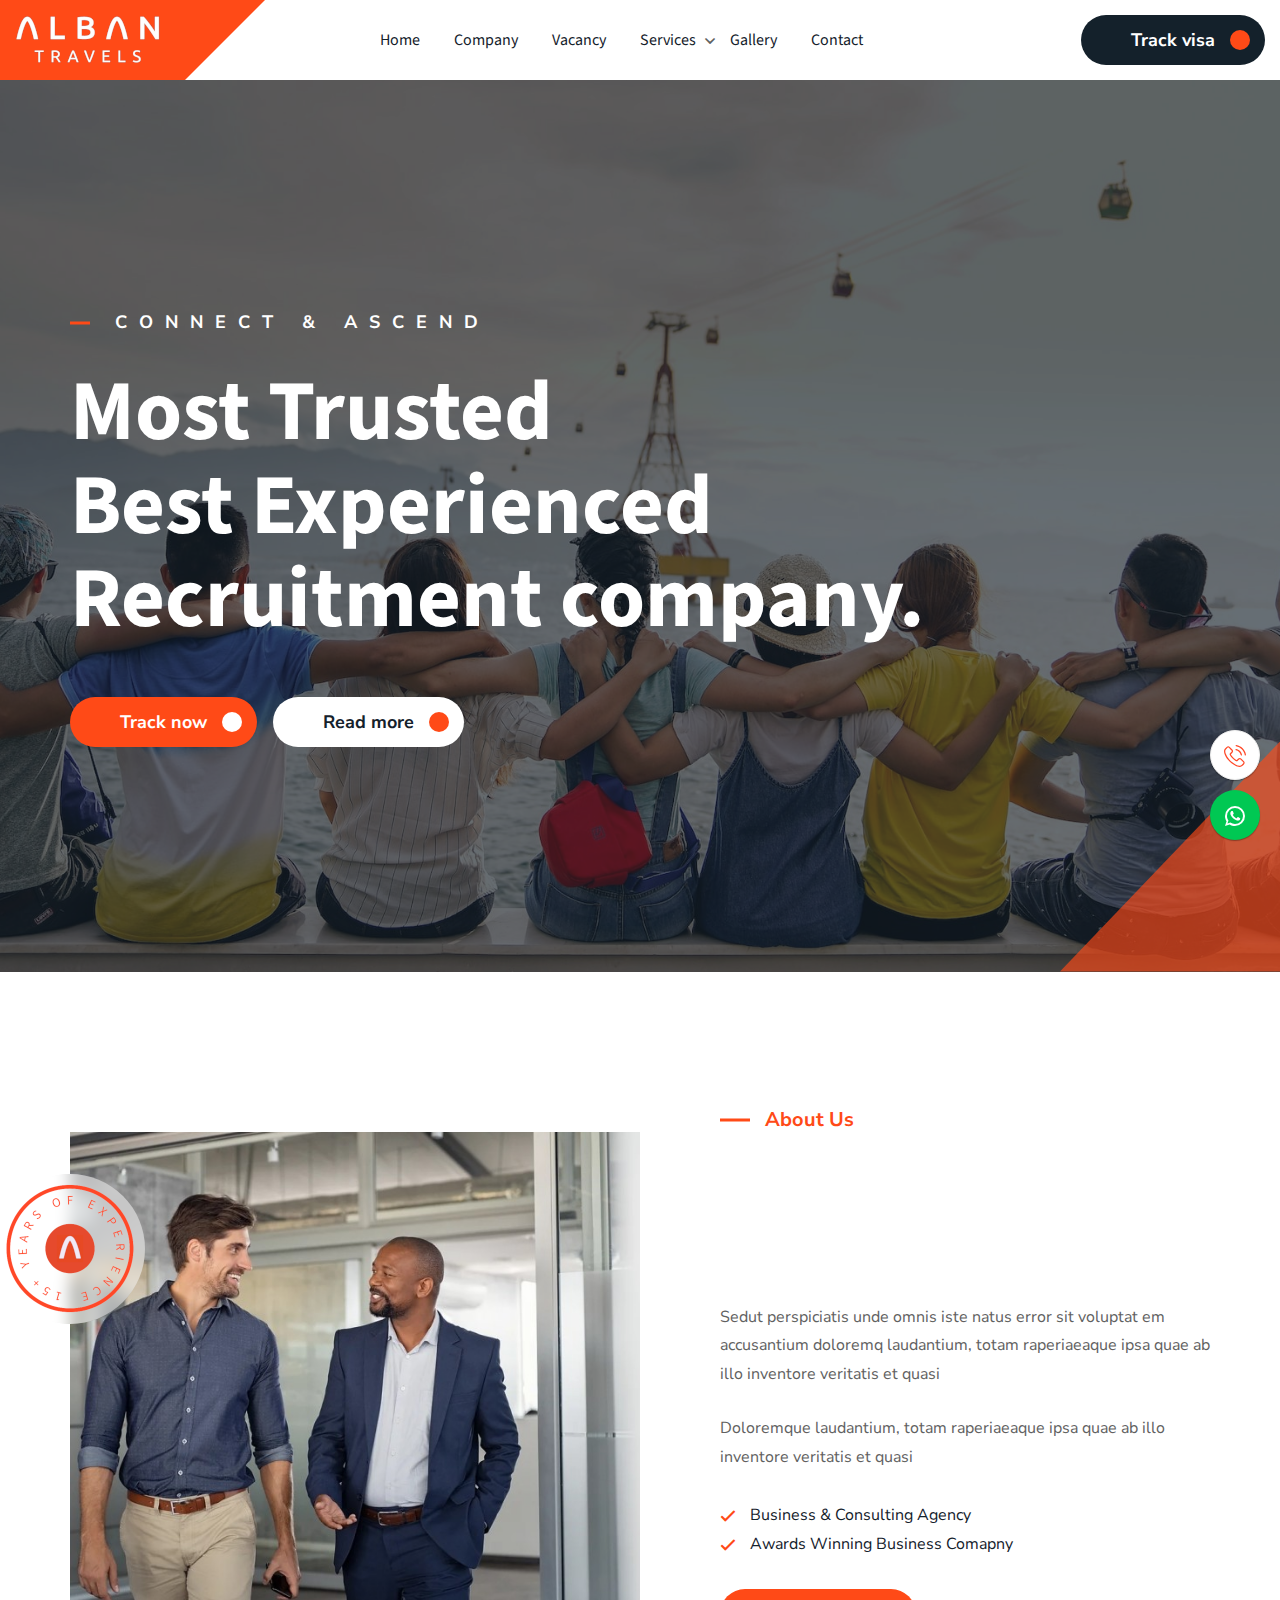
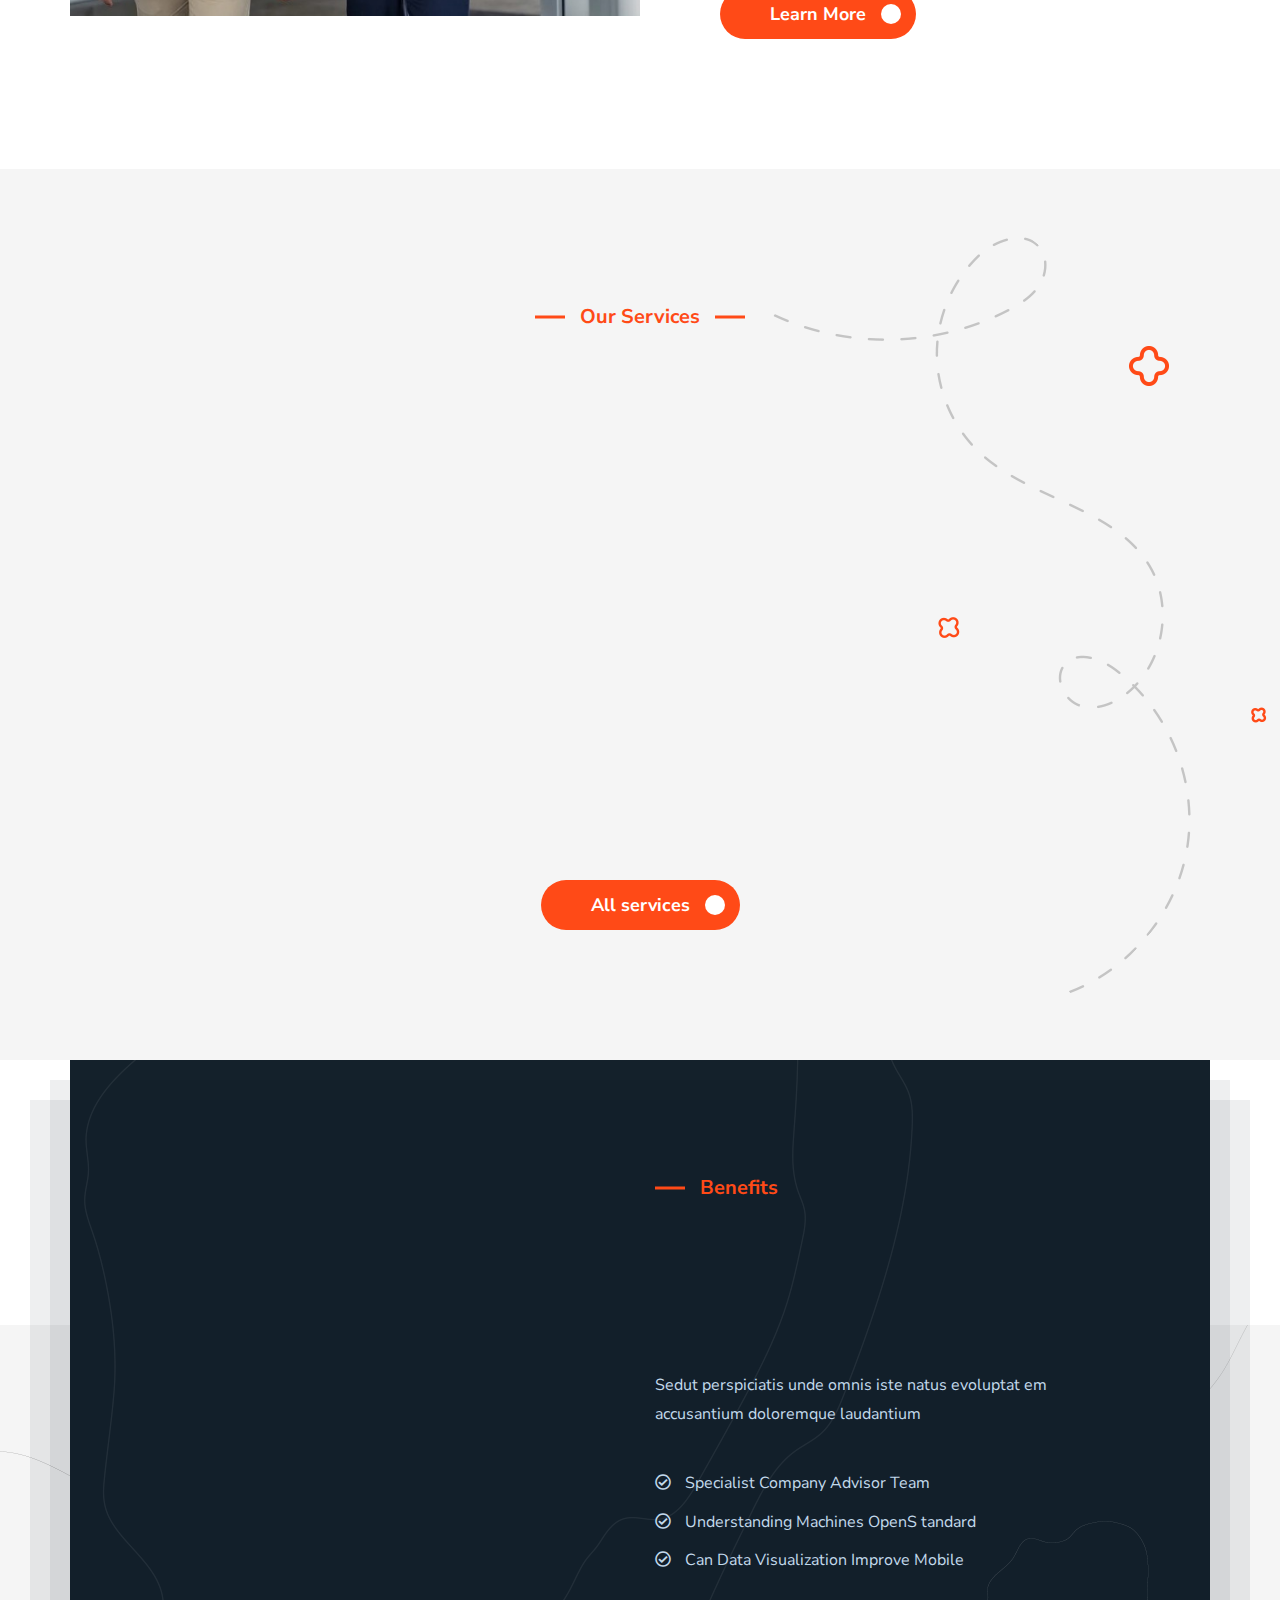
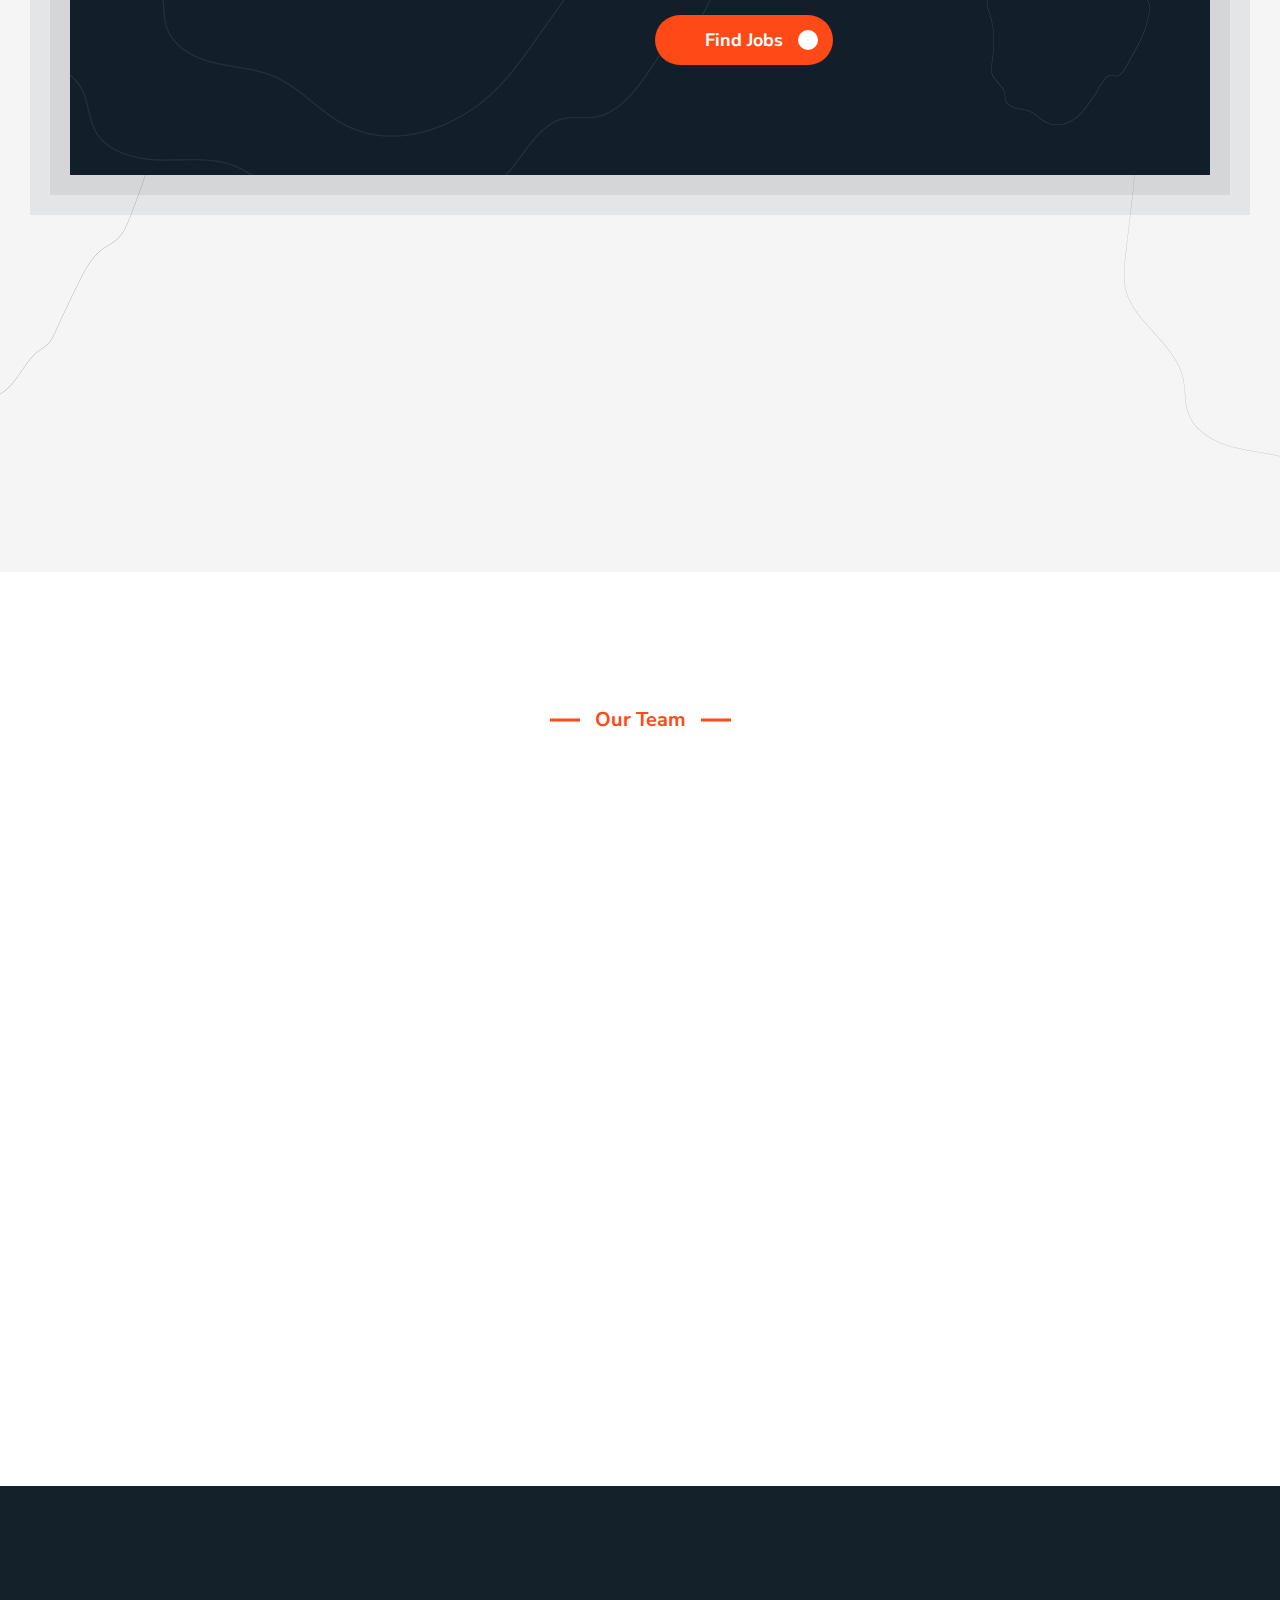
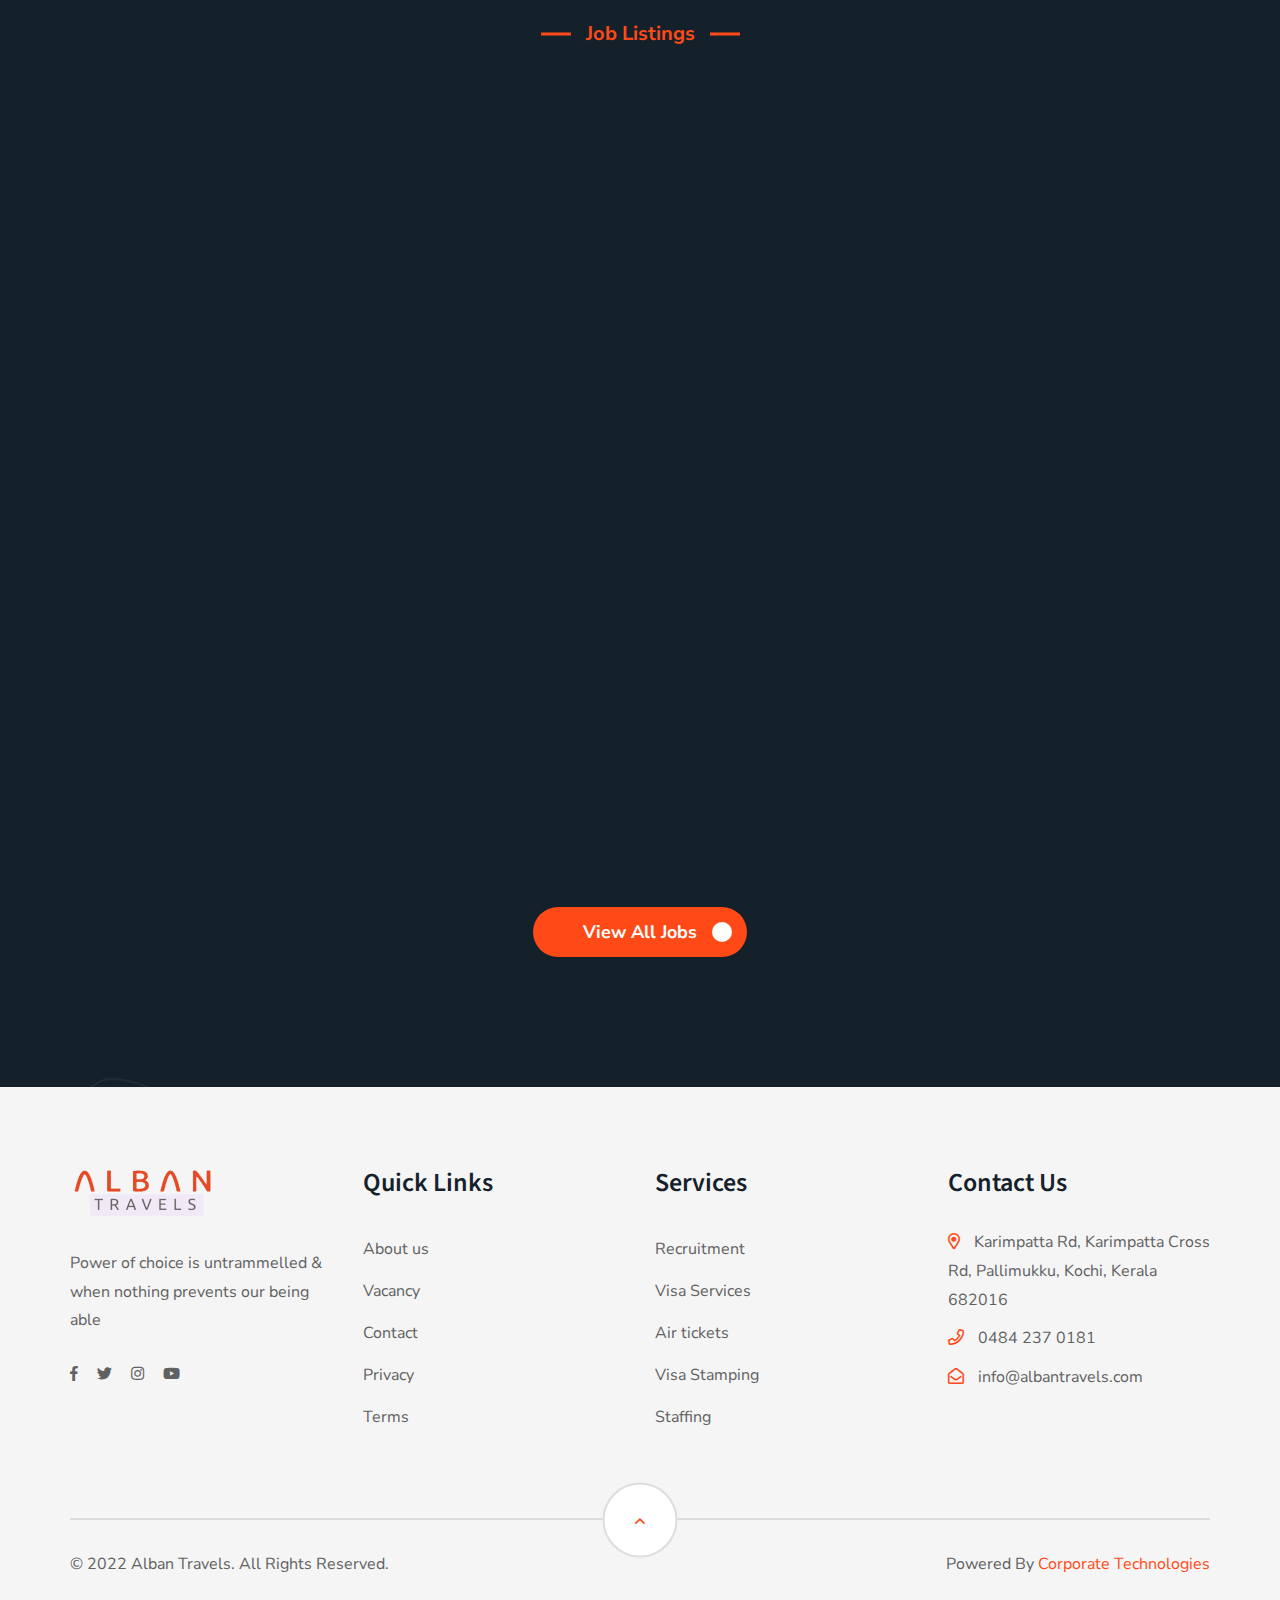
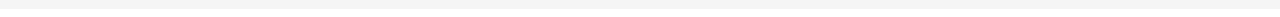
==== index.html @ ad4c9bab "more" ====
<!DOCTYPE html>
<html lang="en">

<head>
	<!--====== Required meta tags ======-->
	<meta charset="utf-8" />
	<meta http-equiv="x-ua-compatible" content="ie=edge" />
	<meta name="description" content="" />
	<meta name="viewport" content="width=device-width, initial-scale=1, shrink-to-fit=no" />
	<!--====== Title ======-->
	<title> Alban Travels | No.1 Recruitment Company in Kochi </title>
	<!--====== Favicon Icon ======-->
	<link rel="shortcut icon" href="assets/img/favicon.ico" type="img/png" />
	<!--====== Animate Css ======-->
	<link rel="stylesheet" href="assets/css/animate.min.css">
	<!--====== Bootstrap css ======-->
	<link rel="stylesheet" href="assets/css/bootstrap.min.css" />
	<!--====== Fontawesome css ======-->
	<link rel="stylesheet" href="assets/css/font-awesome.min.css" />
	<!--====== Flaticon css ======-->
	<link rel="stylesheet" href="assets/css/flaticon.css" />
	<!--====== Magnific Popup css ======-->
	<link rel="stylesheet" href="assets/css/magnific-popup.css" />
	<!--====== Slick  css ======-->
	<link rel="stylesheet" href="assets/css/slick.css" />
	<!--====== Jquery ui ======-->
	<link rel="stylesheet" href="assets/css/jquery-ui.min.css" />
	<!--====== Style css ======-->
	<link rel="stylesheet" href="assets/css/style.css" />
</head>

<body>
	<!--[if lte IE 9]>
		<p class="browserupgrade">You are using an <strong>outdated</strong> browser. Please <a href="https://browsehappy.com/">upgrade your browser</a> to improve your experience and security.</p>
	<![endif]-->

	<!--====== Preloader ======-->
	<div id="preloader">
		<div class="loader-cubes">
			<div class="loader-cube1 loader-cube"></div>
			<div class="loader-cube2 loader-cube"></div>
			<div class="loader-cube4 loader-cube"></div>
			<div class="loader-cube3 loader-cube"></div>
		</div>
	</div>

	<!--====== Header part start ======-->
	<header class="sticky-header">
		<!-- Header Menu  -->
		<div class="header-nav">
			<div class="container-fluid container-1600">
				<div class="nav-container">
					<!-- Site Logo -->
					<div class="site-logo">
						<a href="index.html"><img src="assets/img/logo.png" alt="Logo"></a>
					</div>

					<!-- Main Menu -->
					<div class="nav-menu d-lg-flex align-items-center">

						<!-- Navbar Close Icon -->
						<div class="navbar-close">
							<div class="cross-wrap"><span></span><span></span></div>
						</div>

						<!-- Mneu Items -->
						<div class="menu-items">
							<ul>
								<li><a href="index.html">Home</a></li>
								<li><a href="about.html">Company</a></li>
								<li><a href="vacancy.html">Vacancy</a></li>								
								<li class="has-submemu">
									<a href="services.html">Services</a>
									<ul class="submenu">
										<li><a href="recruitment.html">Recruitment</a></li>
										<li><a href="visa-services.html">Visa Services</a></li>
										<li><a href="air-tickets.html">Air Tickets</a></li>
										<li><a href="attestation.html">Air Tickets</a></li>
									</ul>
								</li>
								
								<li><a href="gallery.html">Gallery</a></li>								
								<li><a href="contact.html">Contact</a></li>
							</ul>
						</div>
						<!-- Pushed Item -->
						<div class="nav-pushed-item"></div>
					</div>

					<!-- Navbar Extra  -->
					<div class="navbar-extra d-lg-block d-flex align-items-center">
						<!-- Navbtn -->
						<div class="navbar-btn nav-push-item">
							<a class="main-btn main-btn-3" href="#">Track visa</a>
						</div>
						<!-- Navbar Toggler -->
						<div class="navbar-toggler">
							<span></span><span></span><span></span>
						</div>
					</div>
				</div>
			</div>
		</div>
	</header>
	<!--====== Header part end ======-->

	<!--====== Banner part start ======-->
	<section class="banner-section">
		<div class="banner-slider" id="bannerSlider">
			<div class="single-banner" style="background-image: url(assets/img/banner/01.jpg);">
				<div class="container">
					<div class="row">
						<div class="col-lg-10">
							<div class="banner-content">
								<span class="promo-text" data-animation="fadeInDown" data-delay="0.8s">
									Connect & Ascend
								</span>
								<h1 data-animation="fadeInUp" data-delay="1s">
									Most Trusted<br> Best Experienced<br> Recruitment company.
								</h1>
								<ul class="btn-wrap">
									<li data-animation="fadeInLeft" data-delay="1.2s">
										<a href="#" class="main-btn main-btn-4">Track now</a>
									</li>
									<li data-animation="fadeInRight" data-delay="1.4s">
										<a href="#" class="main-btn main-btn-2">Read more</a>
									</li>
								</ul>
							</div>
						</div>
					</div>
				</div>

				<div class="banner-shapes">
				
					<div class="four"></div>
				</div>
			</div>
			<div class="single-banner" style="background-image: url(assets/img/banner/02.jpg);">
				<div class="container">
					<div class="row">
						<div class="col-lg-10">
							<div class="banner-content">
								<span class="promo-text" data-animation="fadeInDown" data-delay="0.8s">
									Connect & Ascend
								</span>
								<h1 data-animation="fadeInUp" data-delay="1s">
									Most Trusted<br> Best Experienced<br> Recruitment company.
								</h1>
								<ul class="btn-wrap">
									<li data-animation="fadeInLeft" data-delay="1.2s">
										<a href="#" class="main-btn main-btn-4">Track now</a>
									</li>
									<li data-animation="fadeInRight" data-delay="1.4s">
										<a href="#" class="main-btn main-btn-2">Read more</a>
									</li>
								</ul>
							</div>
						</div>
					</div>
				</div>

				<div class="banner-shapes">
					
					<div class="four"></div>
				</div>
			</div>
			<div class="single-banner" style="background-image: url(assets/img/banner/03.jpg);">
				<div class="container">
					<div class="row">
						<div class="col-lg-10">
							<div class="banner-content">
								<span class="promo-text" data-animation="fadeInDown" data-delay="0.8s">
									Connect & Ascend
								</span>
								<h1 data-animation="fadeInUp" data-delay="1s">
									Most Trusted<br> Best Experienced<br> Recruitment company.
								</h1>
								<ul class="btn-wrap">
									<li data-animation="fadeInLeft" data-delay="1.2s">
										<a href="#" class="main-btn main-btn-4">Track now</a>
									</li>
									<li data-animation="fadeInRight" data-delay="1.4s">
										<a href="#" class="main-btn main-btn-2">Read more</a>
									</li>
								</ul>
							</div>
						</div>
					</div>
				</div>

				<div class="banner-shapes">
					
					<div class="four"></div>
				</div>
			</div>
		</div>
	</section>
	<!--====== Banner part end ======-->

	<!--====== About Section start ======-->
	<section class="about-section about-illustration-img section-gap">
		<div class="container">
			
			<div class="row no-gutters justify-content-lg-end justify-content-center">
				
				<div class="col-lg-6 col-md-10 order-lg-2">
					<div class="about-text">
						<div class="section-title left-border mb-40">
							<span class="title-tag">About Us</span>
							<h2 class="title wow fadeIn" data-wow-duration="1500ms" data-wow-delay="200ms">Most Trusted <br> Recruitment Agency </h2>
						</div>
						<p class="mb-25">
							Sedut perspiciatis unde omnis iste natus error sit voluptat em accusantium doloremq
							laudantium, totam raperiaeaque ipsa quae ab illo inventore veritatis et quasi
						</p>
						<p>
							Doloremque laudantium, totam raperiaeaque ipsa quae ab illo inventore veritatis et quasi
						</p>
						<ul class="about-list">
							<li> <i class="far fa-check"></i> Business & Consulting Agency</li>
							<li> <i class="far fa-check"></i> Awards Winning Business Comapny</li>
						</ul>
						<a href="about.html" class="main-btn main-btn-4">Learn More</a>
					</div>
				</div>
				<div class="col-lg-6 col-md-10 order-lg-1">
					<div class="mt-30 about-image-gallery">
						<img class="image-3" src="assets/img/badge.png" alt="About Circle Thumb">
						<img src="assets/img/illustration/01.jpg" alt="Image">
					</div>
				</div>
			</div>
		</div>
	</section>
	<!--====== About Section end ======-->

	<!--====== Service Part Start ======-->
	<section class="service-section shape-style-one section-gap grey-bg">
		<div class="container">
			<!-- Section Title -->
			<div class="section-title text-center both-border mb-30">
				<span class="title-tag">Our Services</span>
				<h2 class="title wow fadeIn" data-wow-duration="1500ms" data-wow-delay="200ms">Know our Exclusive <br> Services</h2>
			</div>
			<!-- Services Boxes -->
            <div class="row service-boxes justify-content-center">
                <div class="col-lg-3 col-sm-6 col-10 wow fadeInUp" data-wow-duration="1500ms" data-wow-delay="400ms">
                    <div class="service-box-three">
                        <div class="icon">
                            <img src="assets/img/icons/01.png" alt="Icon">
                        </div>
                        <h3>Recruitment</h3>
                        <p>Sed perspicia unde omnis</p>
                        <a href="#" class="service-link">
                            <i class="fal fa-long-arrow-right"></i>
                        </a>
                    </div>
                </div>
                <div class="col-lg-3 col-sm-6 col-10 wow fadeInUp" data-wow-duration="1500ms" data-wow-delay="500ms">
                    <div class="service-box-three">
                        <div class="icon">
                            <img src="assets/img/icons/02.png" alt="Icon">
                        </div>
                        <h3>Visa service</h3>
                        <p>Quis autem velrepres hend</p>
                        <a href="#" class="service-link">
                            <i class="fal fa-long-arrow-right"></i>
                        </a>
                    </div>
                </div>
                <div class="col-lg-3 col-sm-6 col-10 wow fadeInUp" data-wow-duration="1500ms" data-wow-delay="600ms">
                    <div class="service-box-three">
                        <div class="icon">
                            <img src="assets/img/icons/03.png" alt="Icon">
                        </div>
                        <h3>Air tickets</h3>
                        <p>Sed perspicia unde omnis</p>
                        <a href="#" class="service-link">
                            <i class="fal fa-long-arrow-right"></i>
                        </a>
                    </div>
                </div>
                <div class="col-lg-3 col-sm-6 col-10 wow fadeInUp" data-wow-duration="1500ms" data-wow-delay="700ms">
                    <div class="service-box-three">
                        <div class="icon">
                            <img src="assets/img/icons/04.png" alt="Icon">
                        </div>
                        <h3>Attestation</h3>
                        <p>Quis autem velrepres hend</p>
                        <a href="#" class="service-link">
                            <i class="fal fa-long-arrow-right"></i>
                        </a>
                    </div>
                </div>
            </div>
			<div class="text-center mt-40">
				<a href="#" class="main-btn main-btn-4 text-center">All services</a>
			</div>
		</div>
		<div class="dots-line">
			<img src="assets/img/lines/07.png" alt="Image">
		</div>
		
	</section>
	<!--====== Service Part End ======-->

	<!--====== Why Choose Us Part Start ======-->
	<section class="wcu-section box-style">
		<div class="container">
			<div class="wcu-inner">
				<div class="row align-items-center justify-content-center">
					<div class="col-lg-6">
						<div class="wcu-image text-center text-lg-left wow fadeInUp" data-wow-duration="1500ms"
							data-wow-delay="400ms">
							<img src="assets/img/illustration/02.jpg" alt="Image">
						</div>
					</div>
					<div class="col-lg-6 col-md-10">
						<div class="wcu-text">
							<div class="section-title left-border mb-40">
								<span class="title-tag">Benefits</span>
								<h2 class="title wow fadeIn" data-wow-duration="1500ms" data-wow-delay="200ms">Why Choose <br> Alban Travels</h2>
							</div>
							<p>
								Sedut perspiciatis unde omnis iste natus evoluptat em accusantium doloremque laudantium
							</p>
							<ul class="wcu-list">
								<li>
									<i class="far fa-check-circle"></i> Specialist Company Advisor Team
								</li>
								<li>
									<i class="far fa-check-circle"></i> Understanding Machines OpenS tandard

								</li>
								<li>
									<i class="far fa-check-circle"></i> Can Data Visualization Improve Mobile
								</li>
							</ul>

							<a href="#" class="main-btn main-btn-4">Find Jobs</a>
						</div>
					</div>
				</div>
				<img src="assets/img/lines/03.png" alt="shape" class="line-shape-one">
				<img src="assets/img/lines/04.png" alt="shape" class="line-shape-two">
			</div>
		</div>
	</section>
	<!--====== Why Choose Us Part End ======-->

	<!--====== Fact Part Start ======-->
	<section class="fact-section grey-bg">
		<div class="container">
			<div class="fact-boxes row justify-content-between align-items-center">
				<div class="col-lg-3 col-6 wow fadeInUp" data-wow-duration="500ms"
							data-wow-delay="400ms">
					<div class="fact-box text-center mb-40">
						<div class="icon">
							<i class="flaticon-graphic"></i>
						</div>
						<h2 class="counter">3568</h2>
						<p class="title">Project Compalte</p>
					</div>
				</div>
				<div class="col-lg-3 col-6 wow fadeInUp" data-wow-duration="600ms"
							data-wow-delay="400ms">
					<div class="fact-box text-center mb-40">
						<div class="icon">
							<i class="flaticon-plan"></i>
						</div>
						<h2 class="counter">7859</h2>
						<p class="title">Satisfied Clients</p>
					</div>
				</div>
				<div class="col-lg-3 col-6 wow fadeInUp" data-wow-duration="700ms"
							data-wow-delay="400ms">
					<div class="fact-box text-center mb-40">
						<div class="icon">
							<i class="flaticon-target-1"></i>
						</div>
						<h2 class="counter">6352</h2>
						<p class="title">International Awards</p>
					</div>
				</div>
				<div class="col-lg-3 col-6 wow fadeInUp" data-wow-duration="800ms"
							data-wow-delay="400ms">
					<div class="fact-box text-center mb-40">
						<div class="icon">
							<i class="flaticon-teamwork"></i>
						</div>
						<h2 class="counter">7856</h2>
						<p class="title">Expert Team Members</p>
					</div>
				</div>
			</div>
		</div>
	</section>
	<!--====== Fact Part End ======-->

	<!--====== Team Section Start ======-->
	<section class="team-section section-gap">
		<div class="container">
			<!-- Section Title -->
			<div class="section-title mb-40 both-border text-center">
				<span class="title-tag">Our Team</span>
				<h2 class="title wow fadeIn" data-wow-duration="1500ms" data-wow-delay="200ms">We Have An Exclusive <br> Team Member</h2>
			</div>

			<!-- Team Boxes -->
			<div class="row team-members" id="teamSliderOne">
				<div class="col-lg-3 wow fadeInUp" data-wow-duration="1500ms" data-wow-delay="400ms">
					<div class="team-member">
						<div class="member-picture-wrap">
							<div class="member-picture">
								<img src="assets/img/team/01.jpg" alt="TeamMember">
								<div class="social-icons">
									<a href="#">
										<i class="fab fa-facebook-f"></i>
									</a>
									<a href="#">
										<i class="fab fa-twitter"></i>
									</a>
									<a href="#">
										<i class="fab fa-behance"></i>
									</a>
									<a href="#">
										<i class="fab fa-instagram"></i>
									</a>
								</div>
							</div>
						</div>
						<div class="member-desc">
							<h3 class="name"><a href="team-details.html">Mohammed</a></h3>
							<span class="pro">Managing Director</span>
						</div>
					</div>
				</div>
				<div class="col-lg-3 wow fadeInUp" data-wow-duration="1500ms" data-wow-delay="500ms">
					<div class="team-member">
						<div class="member-picture-wrap">
							<div class="member-picture">
								<img src="assets/img/team/02.jpg" alt="TeamMember">
								<div class="social-icons">
									<a href="#">
										<i class="fab fa-facebook-f"></i>
									</a>
									<a href="#">
										<i class="fab fa-twitter"></i>
									</a>
									<a href="#">
										<i class="fab fa-behance"></i>
									</a>
									<a href="#">
										<i class="fab fa-instagram"></i>
									</a>
								</div>
							</div>
						</div>
						<div class="member-desc">
							<h3 class="name"><a href="team-details.html">John Doe</a></h3>
							<span class="pro">CEO</span>
						</div>
					</div>
				</div>
				<div class="col-lg-3 wow fadeInUp" data-wow-duration="1500ms" data-wow-delay="600ms">
					<div class="team-member">
						<div class="member-picture-wrap">
							<div class="member-picture">
								<img src="assets/img/team/03.jpg" alt="TeamMember">
								<div class="social-icons">
									<a href="#">
										<i class="fab fa-facebook-f"></i>
									</a>
									<a href="#">
										<i class="fab fa-twitter"></i>
									</a>
									<a href="#">
										<i class="fab fa-behance"></i>
									</a>
									<a href="#">
										<i class="fab fa-instagram"></i>
									</a>
								</div>
							</div>
						</div>
						<div class="member-desc">
							<h3 class="name"><a href="team-details.html">John Doe</a></h3>
							<span class="pro">Client Relations</span>
						</div>
					</div>
				</div>
				<div class="col-lg-3 wow fadeInUp" data-wow-duration="1500ms" data-wow-delay="700ms">
					<div class="team-member">
						<div class="member-picture-wrap">
							<div class="member-picture">
								<img src="assets/img/team/04.jpg" alt="TeamMember">
								<div class="social-icons">
									<a href="#">
										<i class="fab fa-facebook-f"></i>
									</a>
									<a href="#">
										<i class="fab fa-twitter"></i>
									</a>
									<a href="#">
										<i class="fab fa-behance"></i>
									</a>
									<a href="#">
										<i class="fab fa-instagram"></i>
									</a>
								</div>
							</div>
						</div>
						<div class="member-desc">
							<h3 class="name"><a href="team-details.html">John Doe</a></h3>
							<span class="pro">Business Manager</span>
						</div>
					</div>
				</div>
			</div>
		</div>
	</section>
	<!--====== Team Section End ======-->

 <!--====== Job List Start======-->
 <section class="job-list-section section-gap black-bg">
	<div class="container">
		<!-- Section Title -->
		<div class="section-title mb-40 both-border text-center">
			<span class="title-tag">Job Listings</span>
			<h2 class="title text-white wow fadeIn" data-wow-duration="1500ms" data-wow-delay="200ms">Find new <br> careers</h2>
		</div>
		<div class="job-lists">
			<div class="single-job wow fadeInUp" data-wow-duration="1500ms" data-wow-delay="500ms">
				<h4 class="title">Executive Chef <span class="job-time">(Full Time)</span></h4>				
				<p class="deadline"><strong><i class="far fa-calendar-alt"></i> Deadline:</strong> <span>27th December, 2022</span></p>
				<p class="education"><strong><i class="fas fa-graduation-cap"></i> Educational Experience:</strong> <span>Graduate</span></p>
				<p class="experience"><strong><i class="fas fa-briefcase"></i> Work Experience:</strong> <span>2 to 5 year(s)</span></p>
				<p class="experience"><strong><i class="fas fa-dollar-sign"></i> Salary:</strong> <span>7000 AED</span></p>
			 	<a href="#" class="apply-btn">apply now <i class="far fa-long-arrow-right"></i></a>
			</div>
			<div class="single-job wow fadeInUp" data-wow-duration="1500ms" data-wow-delay="600ms">
				<h4 class="title">Web Developer <span class="job-time">(Full Time)</span></h4>
				<p class="deadline"><strong><i class="far fa-calendar-alt"></i> Deadline:</strong> <span>27th December, 2022</span></p>
				<p class="education"><strong><i class="fas fa-graduation-cap"></i> Educational Experience:</strong> <span>Graduate</span></p>
				<p class="experience"><strong><i class="fas fa-briefcase"></i> Work Experience:</strong> <span>2 to 5 year(s)</span></p>
				<p class="experience"><strong><i class="fas fa-dollar-sign"></i> Salary:</strong> <span>7000 AED</span></p>
				<a href="#" class="apply-btn">apply now <i class="far fa-long-arrow-right"></i></a>
			</div>
			<div class="single-job wow fadeInUp" data-wow-duration="1500ms" data-wow-delay="700ms">
				<h4 class="title">Professional Chef <span class="job-time">(Part Time)</span></h4>
				<p class="deadline"><strong><i class="far fa-calendar-alt"></i> Deadline:</strong> <span>27th December, 2022</span></p>
				<p class="education"><strong><i class="fas fa-graduation-cap"></i> Educational Experience:</strong> <span>Graduate</span></p>
				<p class="experience"><strong><i class="fas fa-briefcase"></i> Work Experience:</strong> <span>2 to 5 year(s)</span></p>
				<p class="experience"><strong><i class="fas fa-dollar-sign"></i> Salary:</strong> <span>7000 AED</span></p>
				<a href="#" class="apply-btn">apply now <i class="far fa-long-arrow-right"></i></a>
			</div>
			<div class="single-job wow fadeInUp" data-wow-duration="1500ms" data-wow-delay="800ms">
				<h4 class="title">IT Marketing <span class="job-time">(Full Time)</span></h4>
				<p class="deadline"><strong><i class="far fa-calendar-alt"></i> Deadline:</strong> <span>27th December, 2022</span></p>
				<p class="education"><strong><i class="fas fa-graduation-cap"></i> Educational Experience:</strong> <span>Graduate</span></p>
				<p class="experience"><strong><i class="fas fa-briefcase"></i> Work Experience:</strong> <span>2 to 5 year(s)</span></p>
				<p class="experience"><strong><i class="fas fa-dollar-sign"></i> Salary:</strong> <span>7000 AED</span></p>
				<a href="#" class="apply-btn">apply now <i class="far fa-long-arrow-right"></i></a>
			</div>
			<div class="single-job wow fadeInUp" data-wow-duration="1500ms" data-wow-delay="900ms">
				<h4 class="title">IT Consultant <span class="job-time">(Part Time)</span></h4>
				<p class="deadline"><strong><i class="far fa-calendar-alt"></i> Deadline:</strong> <span>27th December, 2022</span></p>
				<p class="education"><strong><i class="fas fa-graduation-cap"></i> Educational Experience:</strong> <span>Graduate</span></p>
				<p class="experience"><strong><i class="fas fa-briefcase"></i> Work Experience:</strong> <span>2 to 5 year(s)</span></p>
				<p class="experience"><strong><i class="fas fa-dollar-sign"></i> Salary:</strong> <span>7000 AED</span></p>
				<a href="#" class="apply-btn">apply now <i class="far fa-long-arrow-right"></i></a>
			</div>
			<div class="single-job wow fadeInUp" data-wow-duration="1500ms" data-wow-delay="1000ms">
				<h4 class="title">Computer Engineer <span class="job-time">(Full Time)</span></h4>
				<p class="deadline"><strong><i class="far fa-calendar-alt"></i> Deadline:</strong> <span>27th December, 2022</span></p>
				<p class="education"><strong><i class="fas fa-graduation-cap"></i> Educational Experience:</strong> <span>Graduate</span></p>
				<p class="experience"><strong><i class="fas fa-briefcase"></i> Work Experience:</strong> <span>2 to 5 year(s)</span></p>
				<p class="experience"><strong><i class="fas fa-dollar-sign"></i> Salary:</strong> <span>7000 AED</span></p>
				<a href="#" class="apply-btn">apply now <i class="far fa-long-arrow-right"></i></a>
			</div>
		</div>
		<div class="view-btn text-center mt-60">
			<a href="#" class="main-btn main-btn-4">View All Jobs</a>
		</div>
	</div>
</section>
<!--====== Job List End======-->

	<!--====== Footer Part Start ======-->
	<footer class="grey-bg-footer">
		<div class="container">
			<div class="footer-widget">
				<div class="row">
					<div class="col-lg-3 col-sm-6 order-1">
						<div class="widget site-info-widget">
							<div class="footer-logo">
								<img src="assets/img/logo-2.png" alt="">
							</div>
							<p>Power of choice is untrammelled & when nothing prevents our being able</p>
							<ul class="social-links">
								<li><a href="#"><i class="fab fa-facebook-f"></i></a></li>
								<li><a href="#"><i class="fab fa-twitter"></i></a></li>
								<li><a href="#"><i class="fab fa-instagram"></i></a></li>
								<li><a href="#"><i class="fab fa-youtube"></i></a></li>
							</ul>
						</div>
					</div>
					
					<div class="col-lg-3 col-sm-6 order-2">
						<div class="widget nav-widget">
							<h4 class="widget-title">Quick Links</h4>
							<ul>
								<li><a href="#">About us</a></li>
								<li><a href="#">Vacancy</a></li>
								<li><a href="#">Contact</a></li>
								<li><a href="#">Privacy</a></li>
								<li><a href="#">Terms</a></li>
							</ul>
						</div>
					</div>
					<div class="col-lg-6 order-lg-4 order-3">
						<div class="row">
							<div class="col-lg-6 col-sm-6">
								<div class="widget nav-widget">
									<h4 class="widget-title">Services</h4>
									<ul>
										<li><a href="recruitment.html">Recruitment</a></li>
										<li><a href="visa-services.html">Visa Services</a></li>
										<li><a href="#">Air tickets </a></li>
										<li><a href="#">Visa Stamping</a></li>
										<li><a href="#">Staffing</a></li>
									</ul>
								</div>
							</div>
							<div class="col-lg-6 col-sm-6">
								<div class="widget contact-widget">
									<h4 class="widget-title">Contact Us</h4>
									<ul class="contact-infos">
										<li> <i class="far fa-map-marker-alt"></i> Karimpatta Rd, Karimpatta Cross Rd, Pallimukku, Kochi, Kerala 682016</li>
										<li>
											<a href="tel:+04842370181">
												<i class="far fa-phone"></i>
												0484 237 0181
											</a>
										</li>
										<li>
											<a href="mailto:info@albantravels.com">
												<i class="far fa-envelope-open"></i>
												info@albantravels.com
											</a>
										</li>
										
									</ul>
								</div>
							</div>
						</div>
					</div>
				</div>
			</div>
			<div class="footer-copyright">
				<p class="copyright-text">
					<span>© 2022 Alban Travels. All Rights Reserved.</span>
					<span>Powered By <a href="#">Corporate Technologies</a></span>
				</p>

				<a href="#" class="back-to-top"><i class="far fa-angle-up"></i></a>
			</div>
		</div>

		<!-- Lines -->
		<img src="assets/img/lines/01.png" alt="line-shape" class="line-one">
		<img src="assets/img/lines/02.png" alt="line-shape" class="line-two">
	</footer>
	<!--====== Footer Part end ======-->

	<!--====== Mobile Icons Start ======-->
	<div class="d-block d-sm-none mobile-tab">
		<div class="nav">
			<a class="nav-link call-us" href="#"><i class="fas fa-mobile-alt"></i>Call us</a>
			<a class="nav-link mail-us" href="#"><i class="far fa-envelope"></i>Mail us</a>
			<a class="nav-link whatsapp" href="#"><i class="fab fa-whatsapp"></i>Whatsapp</a>
		</div>
	</div>
<!--====== Mobile Icons end ======-->

	<!--====== Side Icons Start ======-->
	<div class="d-none d-sm-block side-tab">
		<div class="">
			<a class='fixed-whatsapp' href='https://api.whatsapp.com/send?phone=6285156653093' rel='nofollow noopener' title='Whatsapp'>
				<svg viewBox='0 0 24 24' width='24' height='24'>
				<path fill='#ffffff' d='M16.75,13.96C17,14.09 17.16,14.16 17.21,14.26C17.27,14.37 17.25,14.87 17,15.44C16.8,16 15.76,16.54 15.3,16.56C14.84,16.58 14.83,16.92 12.34,15.83C9.85,14.74 8.35,12.08 8.23,11.91C8.11,11.74 7.27,10.53 7.31,9.3C7.36,8.08 8,7.5 8.26,7.26C8.5,7 8.77,6.97 8.94,7H9.41C9.56,7 9.77,6.94 9.96,7.45L10.65,9.32C10.71,9.45 10.75,9.6 10.66,9.76L10.39,10.17L10,10.59C9.88,10.71 9.74,10.84 9.88,11.09C10,11.35 10.5,12.18 11.2,12.87C12.11,13.75 12.91,14.04 13.15,14.17C13.39,14.31 13.54,14.29 13.69,14.13L14.5,13.19C14.69,12.94 14.85,13 15.08,13.08L16.75,13.96M12,2A10,10 0 0,1 22,12A10,10 0 0,1 12,22C10.03,22 8.2,21.43 6.65,20.45L2,22L3.55,17.35C2.57,15.8 2,13.97 2,12A10,10 0 0,1 12,2M12,4A8,8 0 0,0 4,12C4,13.72 4.54,15.31 5.46,16.61L4.5,19.5L7.39,18.54C8.69,19.46 10.28,20 12,20A8,8 0 0,0 20,12A8,8 0 0,0 12,4Z'/>
				</svg>
			</a>
			<a class='fixed-phone' href='tel:6285156653093' rel='nofollow noopener' title='Phone'>
				<svg id="mob" viewBox="0 0 473.806 473.806"  width='22' height='22'>
					<path fill='#ff4827' d="M374.456,293.506c-9.7-10.1-21.4-15.5-33.8-15.5c-12.3,0-24.1,5.3-34.2,15.4l-31.6,31.5c-2.6-1.4-5.2-2.7-7.7-4
					  c-3.6-1.8-7-3.5-9.9-5.3c-29.6-18.8-56.5-43.3-82.3-75c-12.5-15.8-20.9-29.1-27-42.6c8.2-7.5,15.8-15.3,23.2-22.8
					  c2.8-2.8,5.6-5.7,8.4-8.5c21-21,21-48.2,0-69.2l-27.3-27.3c-3.1-3.1-6.3-6.3-9.3-9.5c-6-6.2-12.3-12.6-18.8-18.6
					  c-9.7-9.6-21.3-14.7-33.5-14.7s-24,5.1-34,14.7c-0.1,0.1-0.1,0.1-0.2,0.2l-34,34.3c-12.8,12.8-20.1,28.4-21.7,46.5
					  c-2.4,29.2,6.2,56.4,12.8,74.2c16.2,43.7,40.4,84.2,76.5,127.6c43.8,52.3,96.5,93.6,156.7,122.7c23,10.9,53.7,23.8,88,26
					  c2.1,0.1,4.3,0.2,6.3,0.2c23.1,0,42.5-8.3,57.7-24.8c0.1-0.2,0.3-0.3,0.4-0.5c5.2-6.3,11.2-12,17.5-18.1c4.3-4.1,8.7-8.4,13-12.9
					  c9.9-10.3,15.1-22.3,15.1-34.6c0-12.4-5.3-24.3-15.4-34.3L374.456,293.506z M410.256,398.806
					  C410.156,398.806,410.156,398.906,410.256,398.806c-3.9,4.2-7.9,8-12.2,12.2c-6.5,6.2-13.1,12.7-19.3,20
					  c-10.1,10.8-22,15.9-37.6,15.9c-1.5,0-3.1,0-4.6-0.1c-29.7-1.9-57.3-13.5-78-23.4c-56.6-27.4-106.3-66.3-147.6-115.6
					  c-34.1-41.1-56.9-79.1-72-119.9c-9.3-24.9-12.7-44.3-11.2-62.6c1-11.7,5.5-21.4,13.8-29.7l34.1-34.1c4.9-4.6,10.1-7.1,15.2-7.1
					  c6.3,0,11.4,3.8,14.6,7c0.1,0.1,0.2,0.2,0.3,0.3c6.1,5.7,11.9,11.6,18,17.9c3.1,3.2,6.3,6.4,9.5,9.7l27.3,27.3
					  c10.6,10.6,10.6,20.4,0,31c-2.9,2.9-5.7,5.8-8.6,8.6c-8.4,8.6-16.4,16.6-25.1,24.4c-0.2,0.2-0.4,0.3-0.5,0.5
					  c-8.6,8.6-7,17-5.2,22.7c0.1,0.3,0.2,0.6,0.3,0.9c7.1,17.2,17.1,33.4,32.3,52.7l0.1,0.1c27.6,34,56.7,60.5,88.8,80.8
					  c4.1,2.6,8.3,4.7,12.3,6.7c3.6,1.8,7,3.5,9.9,5.3c0.4,0.2,0.8,0.5,1.2,0.7c3.4,1.7,6.6,2.5,9.9,2.5c8.3,0,13.5-5.2,15.2-6.9
					  l34.2-34.2c3.4-3.4,8.8-7.5,15.1-7.5c6.2,0,11.3,3.9,14.4,7.3c0.1,0.1,0.1,0.1,0.2,0.2l55.1,55.1
					  C420.456,377.706,420.456,388.206,410.256,398.806z"></path>
					<path fill='#ff4827' d="M256.056,112.706c26.2,4.4,50,16.8,69,35.8s31.3,42.8,35.8,69c1.1,6.6,6.8,11.2,13.3,11.2c0.8,0,1.5-0.1,2.3-0.2
					  c7.4-1.2,12.3-8.2,11.1-15.6c-5.4-31.7-20.4-60.6-43.3-83.5s-51.8-37.9-83.5-43.3c-7.4-1.2-14.3,3.7-15.6,11
					  S248.656,111.506,256.056,112.706z"></path>
					<path fill='#ff4827' d="M473.256,209.006c-8.9-52.2-33.5-99.7-71.3-137.5s-85.3-62.4-137.5-71.3c-7.3-1.3-14.2,3.7-15.5,11
					  c-1.2,7.4,3.7,14.3,11.1,15.6c46.6,7.9,89.1,30,122.9,63.7c33.8,33.8,55.8,76.3,63.7,122.9c1.1,6.6,6.8,11.2,13.3,11.2
					  c0.8,0,1.5-0.1,2.3-0.2C469.556,223.306,474.556,216.306,473.256,209.006z"></path>
				</svg>
			</a>
		</div>
	</div>
<!--====== Side Icons end ======-->


	<!--====== jquery js ======-->
	<script src="assets/js/vendor/modernizr-3.6.0.min.js"></script>
	<script src="assets/js/vendor/jquery-3.6.0.min.js"></script>
	<!--====== Bootstrap js ======-->
	<script src="assets/js/bootstrap.min.js"></script>
	<script src="assets/js/popper.min.js"></script>
	<!--====== Slick js ======-->
	<script src="assets/js/slick.min.js"></script>
	<!--====== Isotope js ======-->
	<script src="assets/js/isotope.pkgd.min.js"></script>
	<!--====== Magnific Popup js ======-->
	<script src="assets/js/jquery.magnific-popup.min.js"></script>
	<!--====== inview js ======-->
	<script src="assets/js/jquery.inview.min.js"></script>
	<!--====== counterup js ======-->
	<script src="assets/js/jquery.countTo.js"></script>
	<!--====== easy PieChart js ======-->
	<script src="assets/js/jquery.easypiechart.min.js"></script>
	<!--====== Jquery Ui ======-->
	<script src="assets/js/jquery-ui.min.js"></script>
	<!--====== Wow JS ======-->
	<script src="assets/js/wow.min.js"></script>
	<!--====== Main js ======-->
	<script src="assets/js/main.js"></script>
</body>

</html>
---- assets/css/flaticon.css ----
/*
  	Flaticon icon font: Flaticon
  	Creation date: 28/08/2020 21:55
  	*/

@font-face {
	font-family: 'Flaticon';
	src: url('../fonts/Flaticon.eot');
	src: url('../fonts/Flaticon.eot?#iefix') format('embedded-opentype'),
		url('../fonts/Flaticon.woff2') format('woff2'),
		url('../fonts/Flaticon.woff') format('woff'),
		url('../fonts/Flaticon.ttf') format('truetype'),
		url('../fonts') format('svg');
	font-weight: normal;
	font-style: normal;
}

@media screen and (-webkit-min-device-pixel-ratio: 0) {
	@font-face {
		font-family: 'Flaticon';
		src: url('../fonts') format('svg');
	}
}

[class^='flaticon-']:before,
[class*=' flaticon-']:before,
[class^='flaticon-']:after,
[class*=' flaticon-']:after {
	font-family: Flaticon;
	font-style: normal;
	line-height: 1;
}

.flaticon-graphic:before { content: "\f100"; }
.flaticon-plan:before { content: "\f101"; }
.flaticon-target:before { content: "\f102"; }
.flaticon-teamwork:before { content: "\f103"; }
.flaticon-presentation:before { content: "\f104"; }
.flaticon-money-bags:before { content: "\f105"; }
.flaticon-invest:before { content: "\f106"; }
.flaticon-connector:before { content: "\f107"; }
.flaticon-quote:before { content: "\f108"; }
.flaticon-quote-1:before { content: "\f109"; }
.flaticon-graphic-1:before { content: "\f10a"; }
.flaticon-pie-chart:before { content: "\f10b"; }
.flaticon-graph:before { content: "\f10c"; }
.flaticon-setup:before { content: "\f10d"; }
.flaticon-target-1:before { content: "\f10e"; }
.flaticon-pie-chart-1:before { content: "\f10f"; }
.flaticon-money:before { content: "\f110"; }
.flaticon-chart:before { content: "\f111"; }
.flaticon-graph-1:before { content: "\f112"; }
.flaticon-diagram:before { content: "\f113"; }
.flaticon-diamond:before { content: "\f114"; }
.flaticon-teamwork-1:before { content: "\f115"; }
.flaticon-idea:before { content: "\f116"; }
.flaticon-training:before { content: "\f117"; }
.flaticon-creative:before { content: "\f118"; }
.flaticon-fingerprint:before { content: "\f119"; }
.flaticon-shield:before { content: "\f11a"; }
.flaticon-analysis:before { content: "\f11b"; }
.flaticon-computer:before { content: "\f11c"; }
.flaticon-piggy-bank:before { content: "\f11d"; }
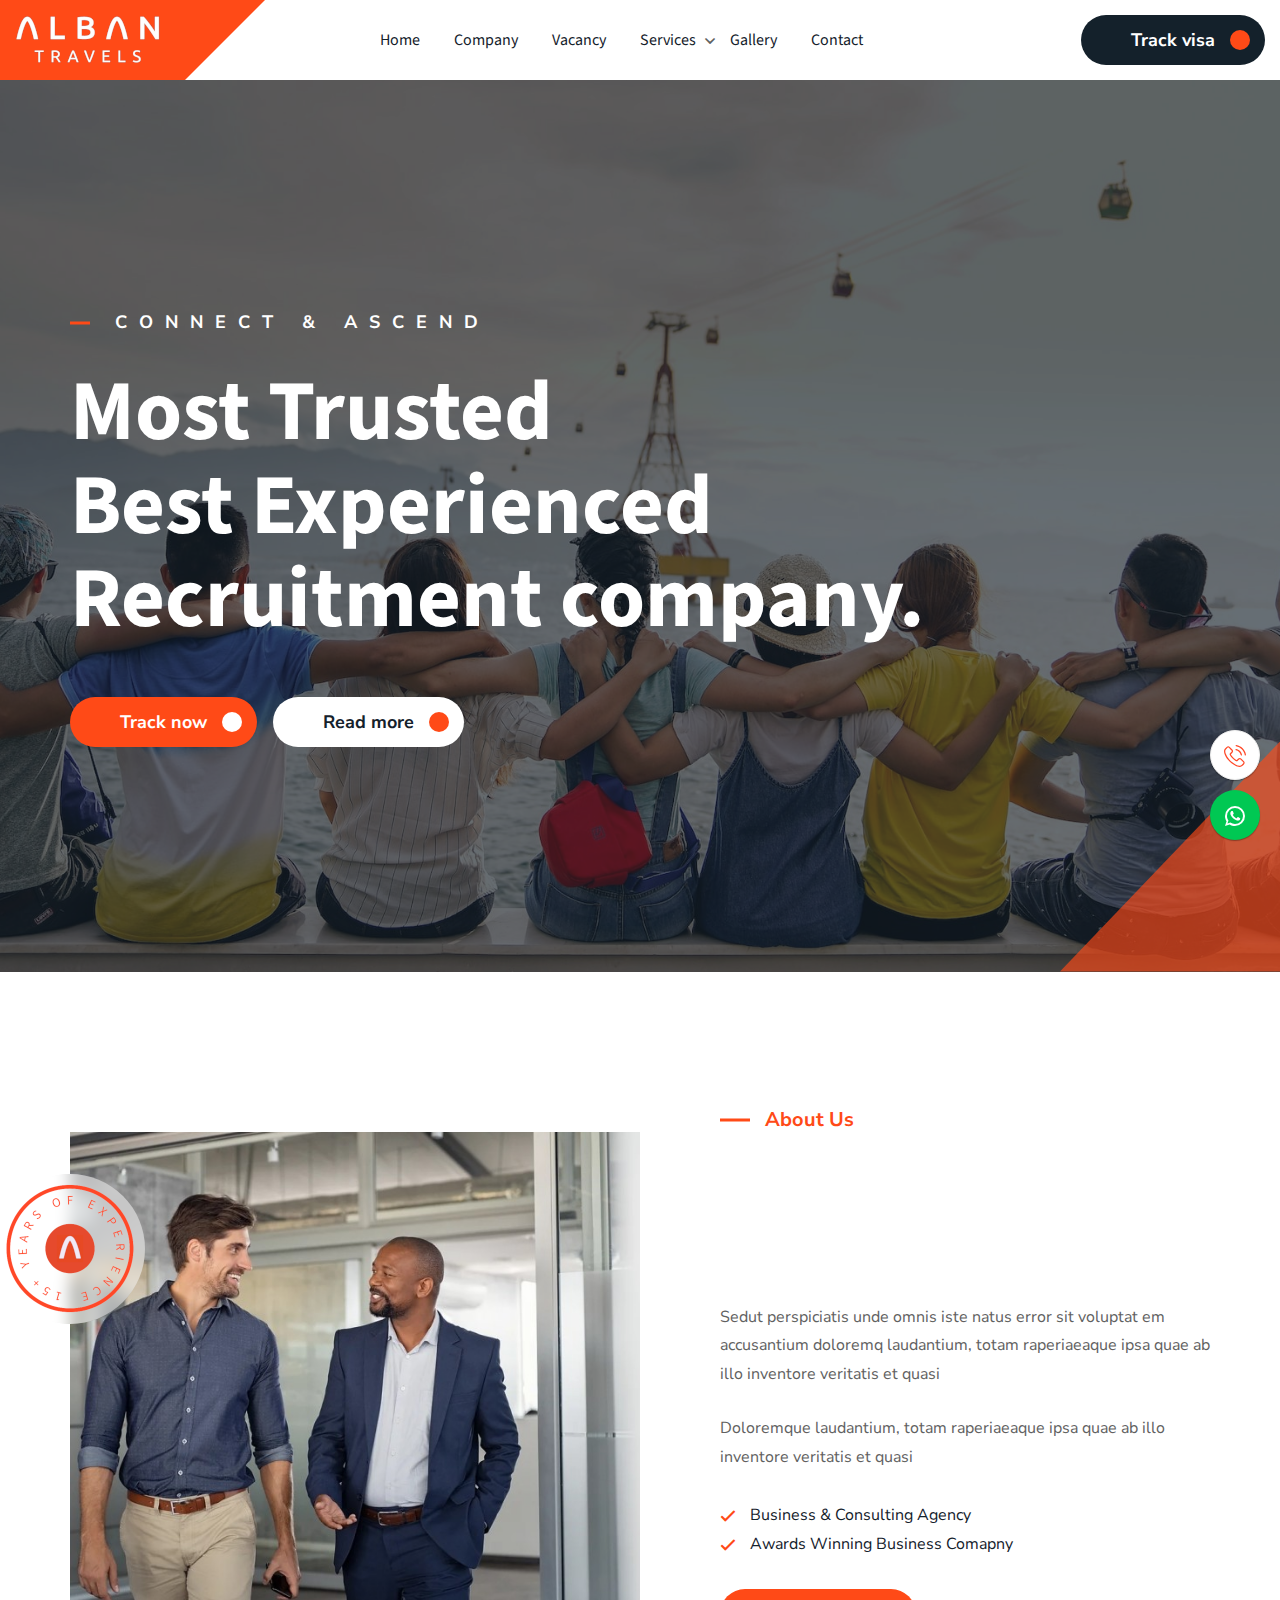
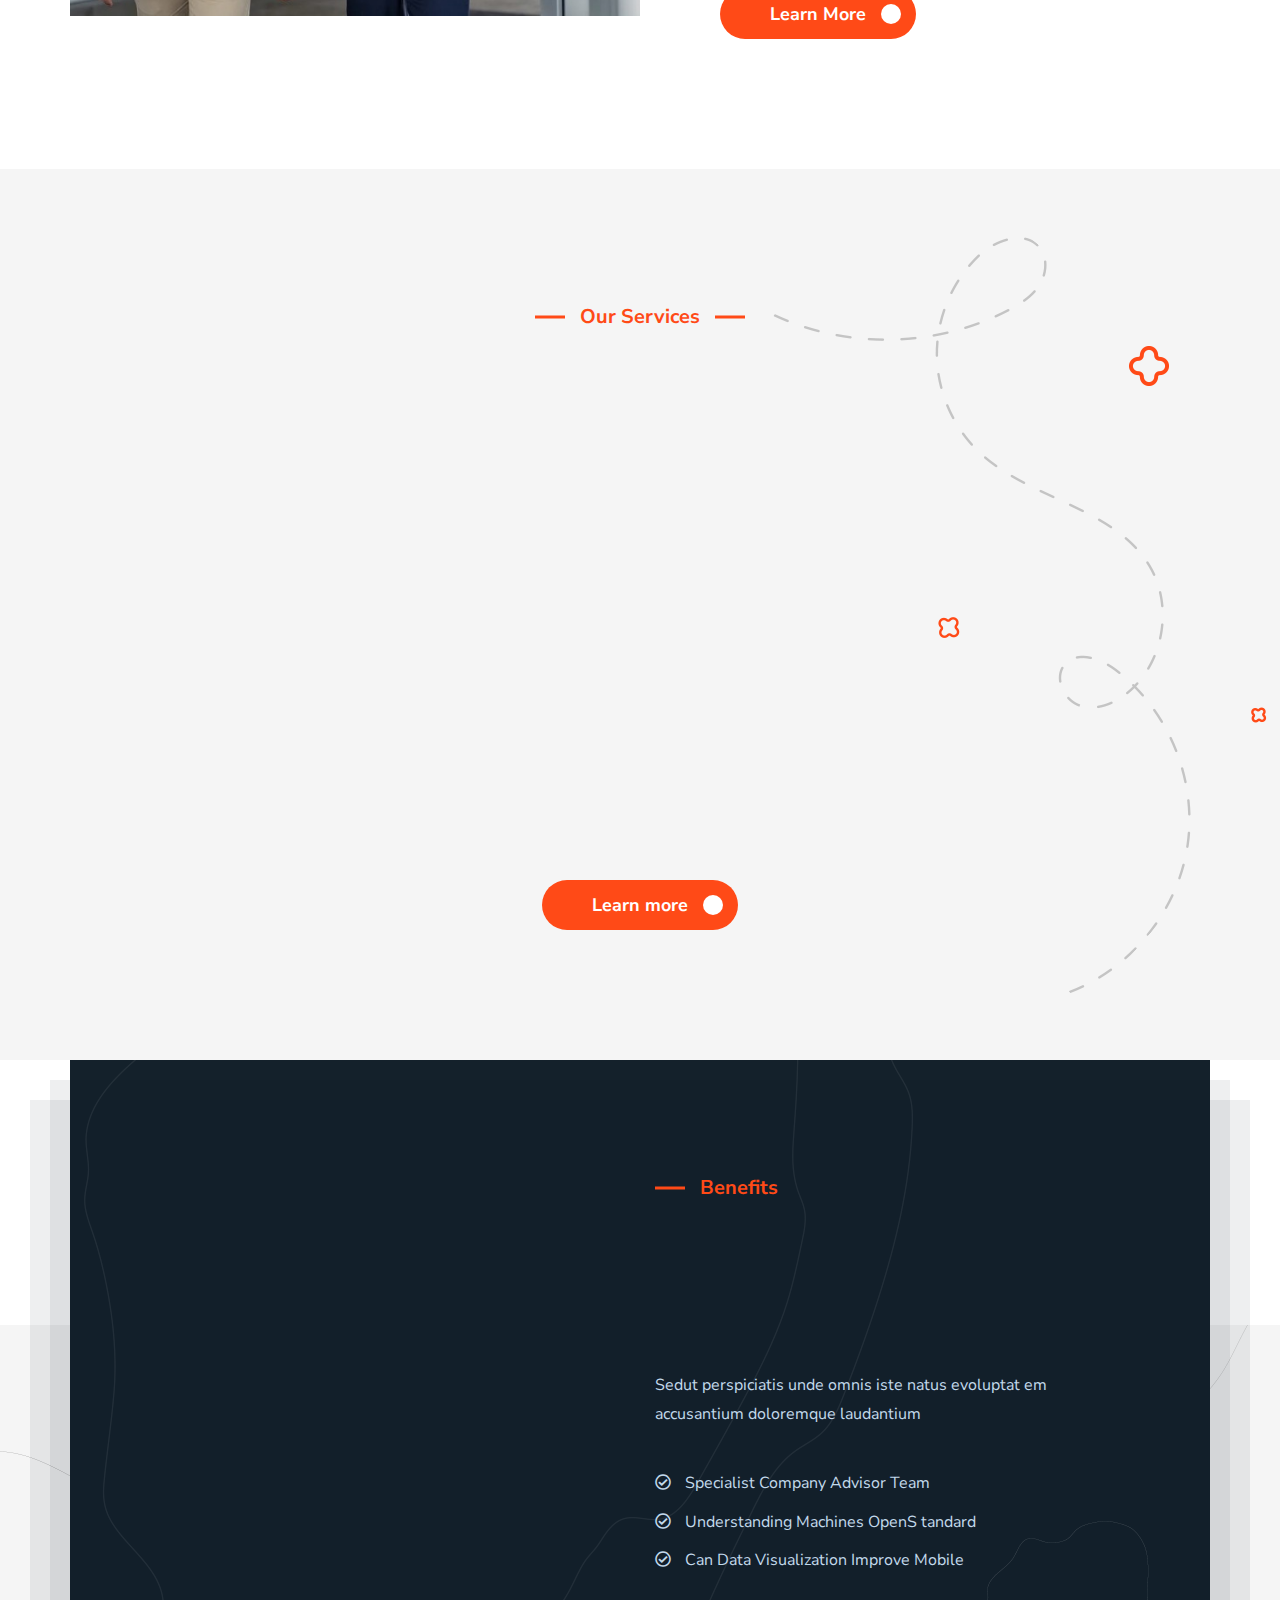
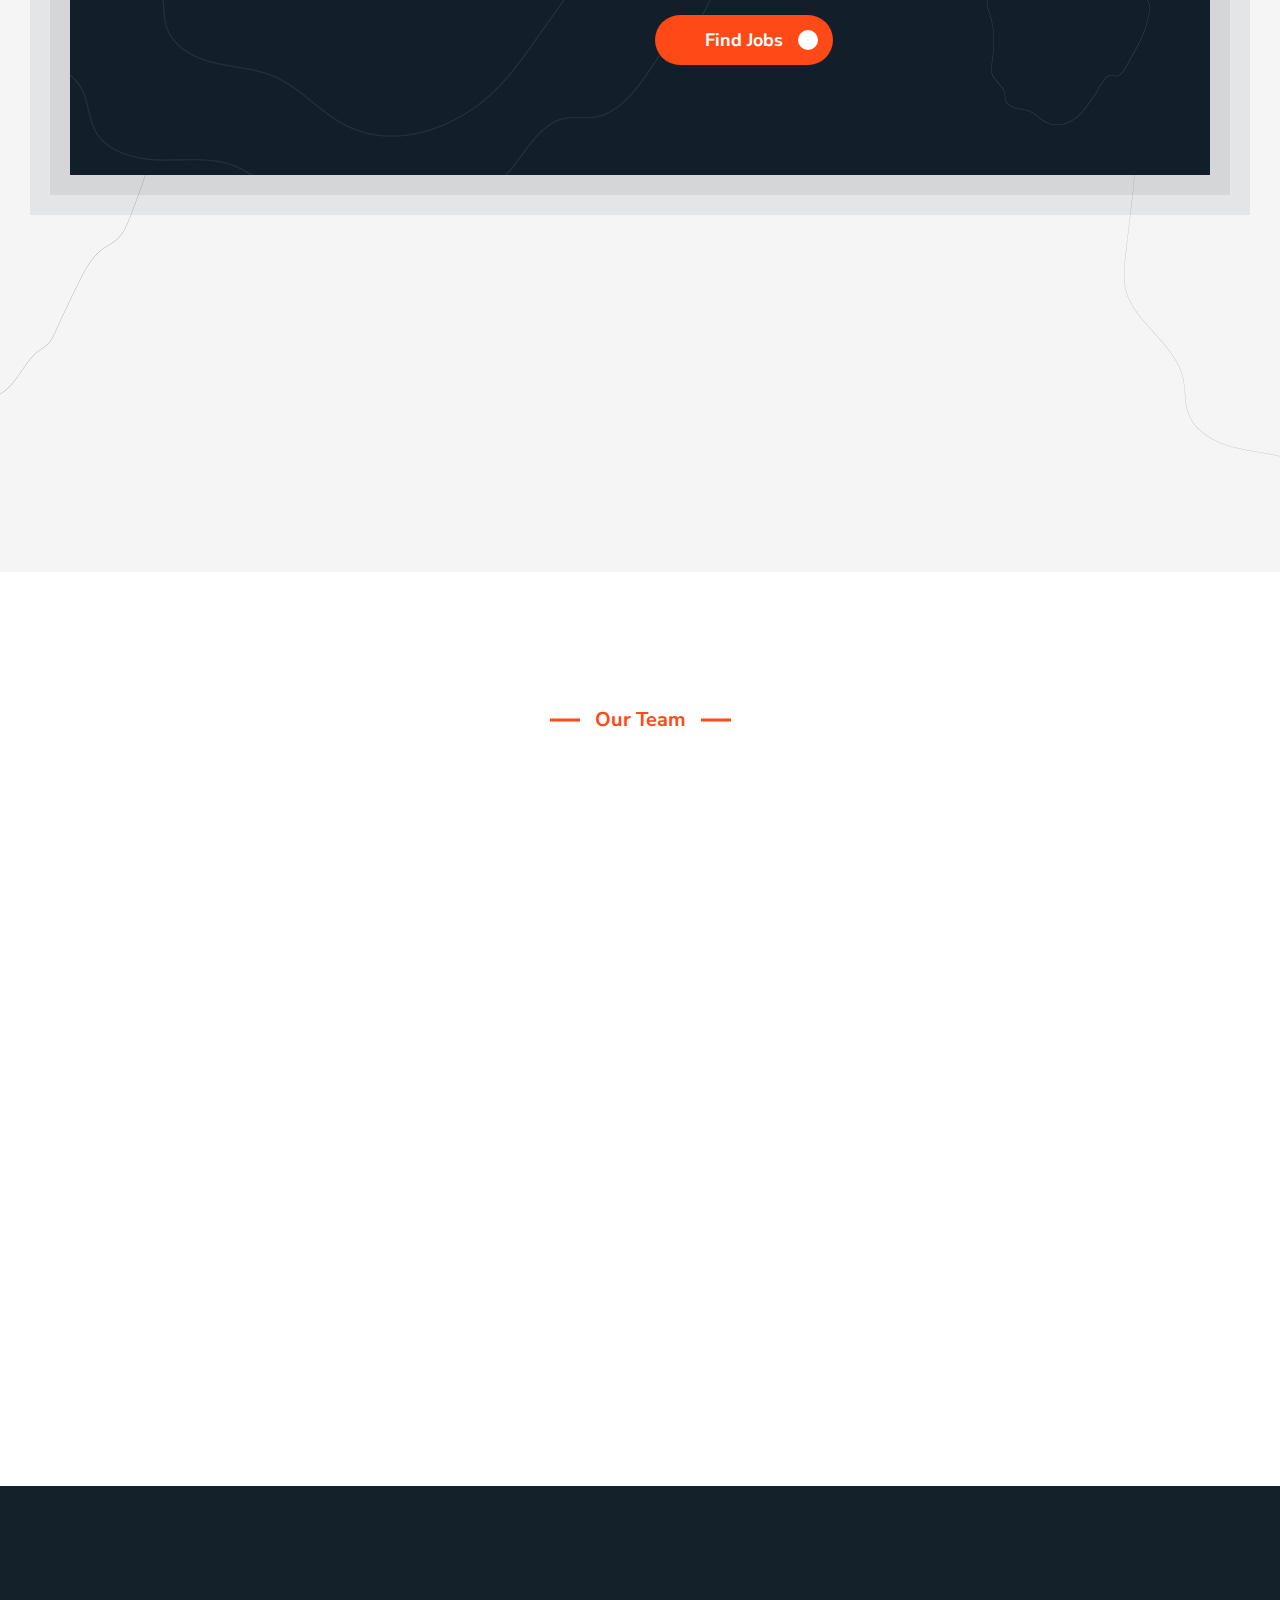
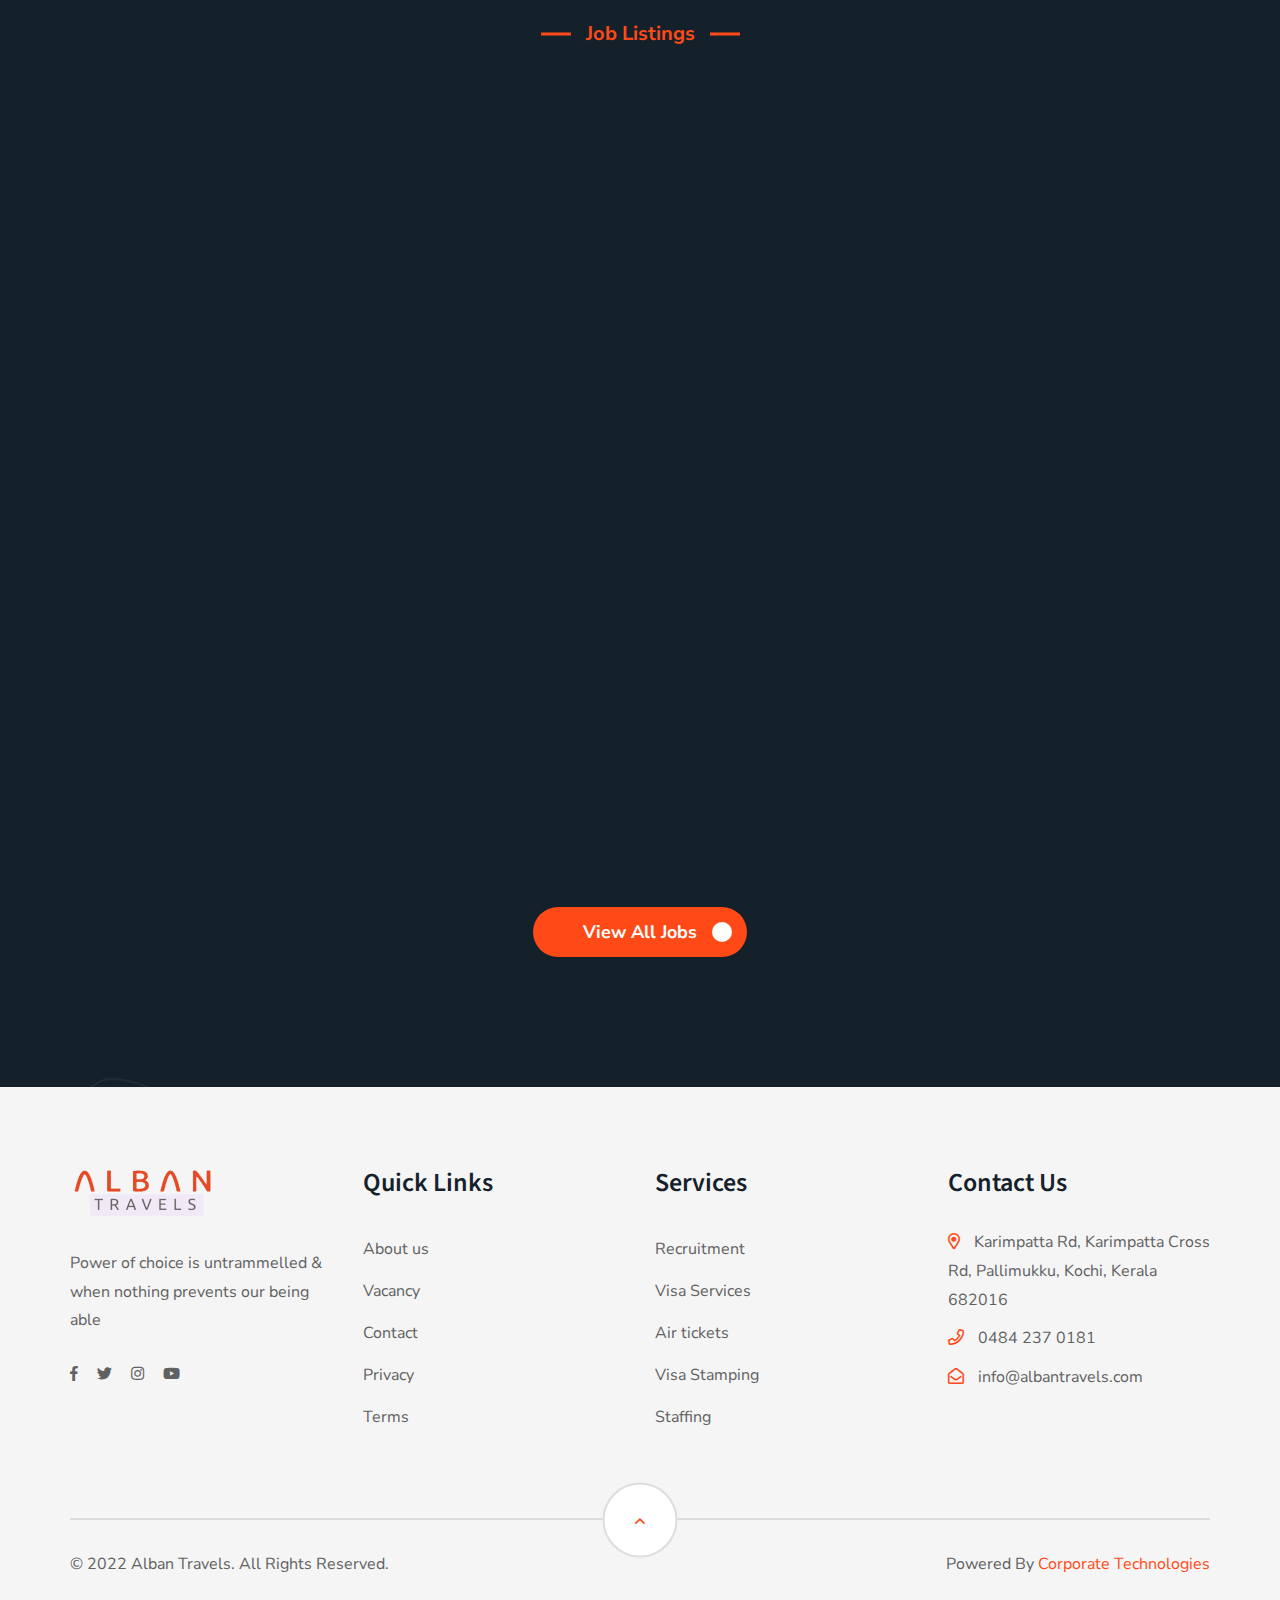
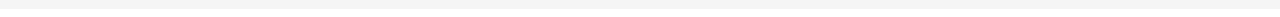
==== commit 848bdba4: "update" ====
--- a/index.html
+++ b/index.html
@@ -75,7 +75,7 @@
 										<li><a href="recruitment.html">Recruitment</a></li>
 										<li><a href="visa-services.html">Visa Services</a></li>
 										<li><a href="air-tickets.html">Air Tickets</a></li>
-										<li><a href="attestation.html">Air Tickets</a></li>
+										<li><a href="attestation.html">Attestation</a></li>
 									</ul>
 								</li>
 								
@@ -123,7 +123,7 @@
 										<a href="#" class="main-btn main-btn-4">Track now</a>
 									</li>
 									<li data-animation="fadeInRight" data-delay="1.4s">
-										<a href="#" class="main-btn main-btn-2">Read more</a>
+										<a href="about.html" class="main-btn main-btn-2">Read more</a>
 									</li>
 								</ul>
 							</div>
@@ -152,7 +152,7 @@
 										<a href="#" class="main-btn main-btn-4">Track now</a>
 									</li>
 									<li data-animation="fadeInRight" data-delay="1.4s">
-										<a href="#" class="main-btn main-btn-2">Read more</a>
+										<a href="about.html" class="main-btn main-btn-2">Read more</a>
 									</li>
 								</ul>
 							</div>
@@ -181,7 +181,7 @@
 										<a href="#" class="main-btn main-btn-4">Track now</a>
 									</li>
 									<li data-animation="fadeInRight" data-delay="1.4s">
-										<a href="#" class="main-btn main-btn-2">Read more</a>
+										<a href="about.html" class="main-btn main-btn-2">Read more</a>
 									</li>
 								</ul>
 							</div>
@@ -252,7 +252,7 @@
                         </div>
                         <h3>Recruitment</h3>
                         <p>Sed perspicia unde omnis</p>
-                        <a href="#" class="service-link">
+                        <a href="recruitment.html" class="service-link">
                             <i class="fal fa-long-arrow-right"></i>
                         </a>
                     </div>
@@ -264,7 +264,7 @@
                         </div>
                         <h3>Visa service</h3>
                         <p>Quis autem velrepres hend</p>
-                        <a href="#" class="service-link">
+                        <a href="visa-services.html" class="service-link">
                             <i class="fal fa-long-arrow-right"></i>
                         </a>
                     </div>
@@ -276,7 +276,7 @@
                         </div>
                         <h3>Air tickets</h3>
                         <p>Sed perspicia unde omnis</p>
-                        <a href="#" class="service-link">
+                        <a href="air-tickets.html" class="service-link">
                             <i class="fal fa-long-arrow-right"></i>
                         </a>
                     </div>
@@ -288,14 +288,14 @@
                         </div>
                         <h3>Attestation</h3>
                         <p>Quis autem velrepres hend</p>
-                        <a href="#" class="service-link">
+                        <a href="attestation.html" class="service-link">
                             <i class="fal fa-long-arrow-right"></i>
                         </a>
                     </div>
                 </div>
             </div>
 			<div class="text-center mt-40">
-				<a href="#" class="main-btn main-btn-4 text-center">All services</a>
+				<a href="recruitment.html" class="main-btn main-btn-4 text-center">Learn more</a>
 			</div>
 		</div>
 		<div class="dots-line">
@@ -338,7 +338,7 @@
 								</li>
 							</ul>
 
-							<a href="#" class="main-btn main-btn-4">Find Jobs</a>
+							<a href="vacancy.html" class="main-btn main-btn-4">Find Jobs</a>
 						</div>
 					</div>
 				</div>
@@ -581,7 +581,7 @@
 			</div>
 		</div>
 		<div class="view-btn text-center mt-60">
-			<a href="#" class="main-btn main-btn-4">View All Jobs</a>
+			<a href="vacancy.html" class="main-btn main-btn-4">View All Jobs</a>
 		</div>
 	</div>
 </section>
--- a/assets/css/style.css
+++ b/assets/css/style.css
@@ -5175,8 +5175,8 @@
           font-size: 22px;
           margin-bottom: 10px; } }
     .project-details .project-content .details ul li:not(:last-child) {
-      padding-bottom: 30px;
-      margin-bottom: 30px;
+      padding-bottom: 15px;
+      margin-bottom: 15px;
       border-bottom: 1px solid #334959; }
       @media (max-width: 991px) {
         .project-details .project-content .details ul li:not(:last-child) {
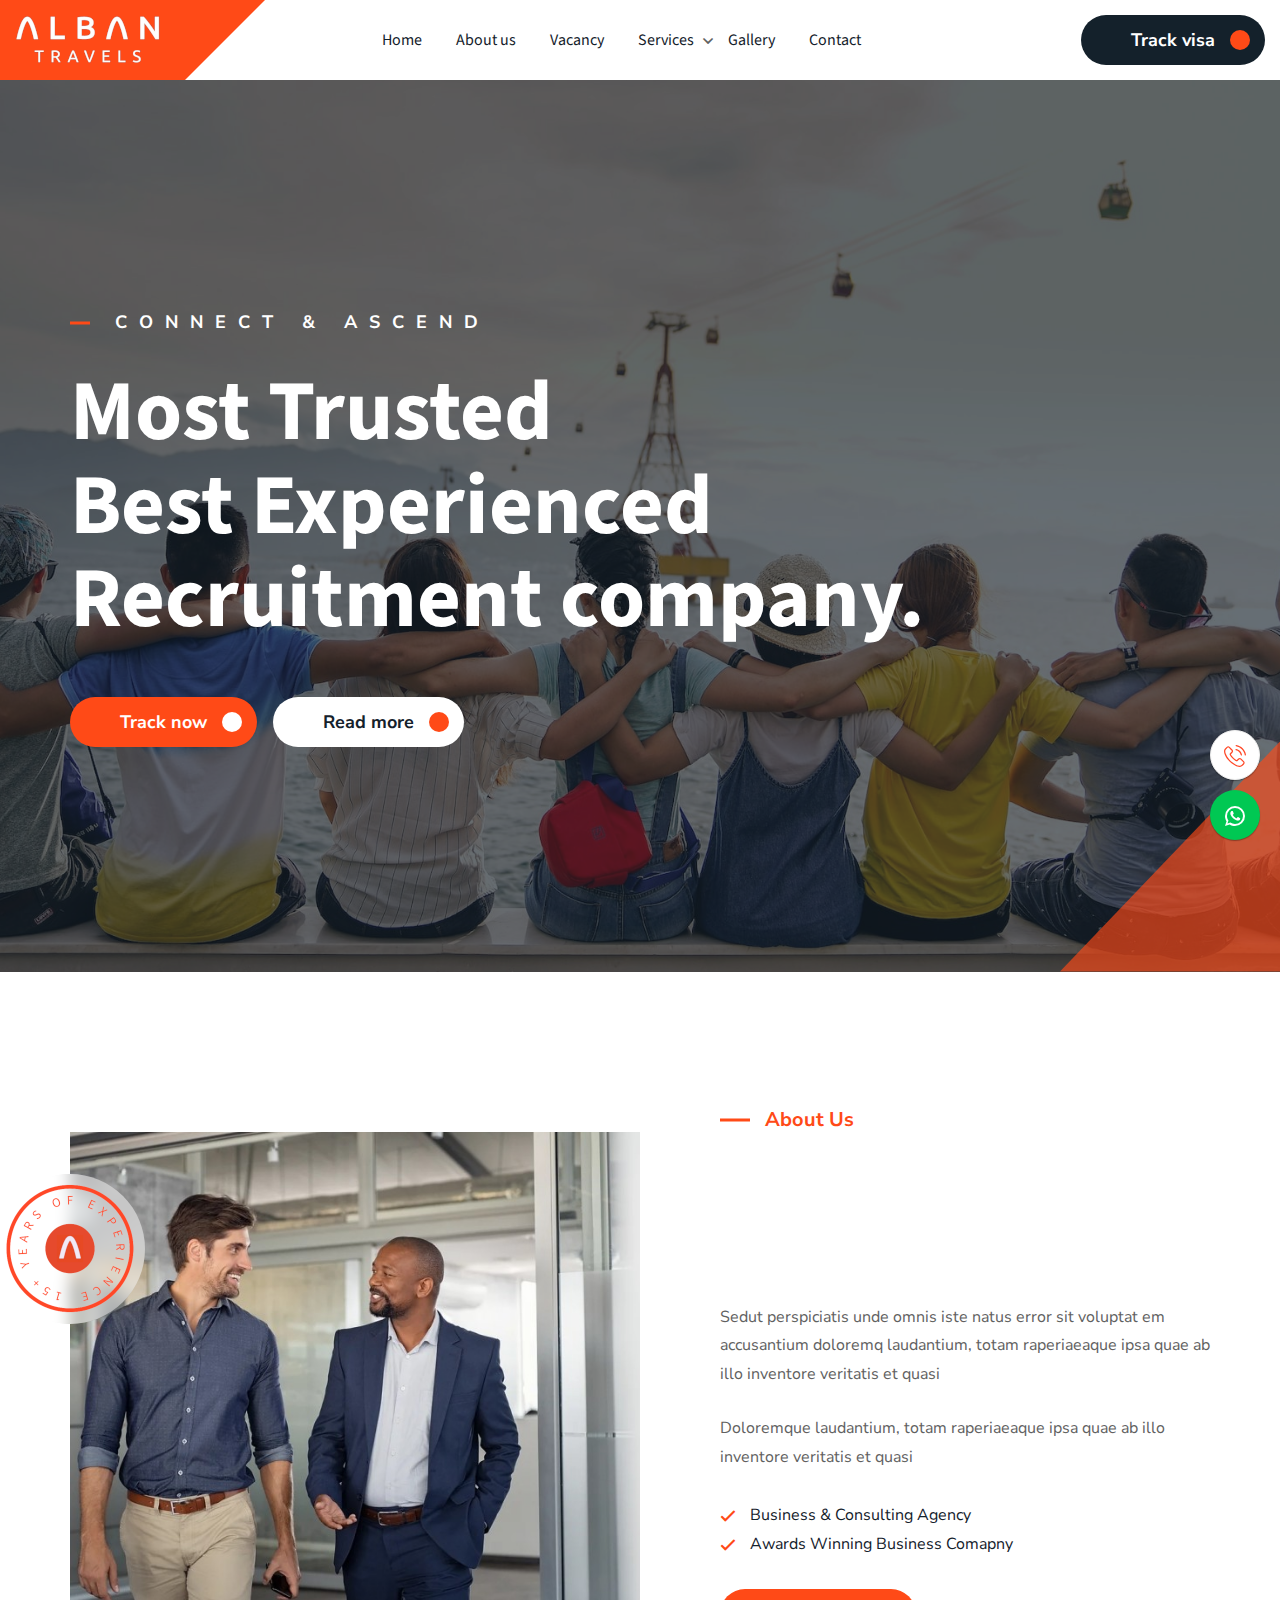
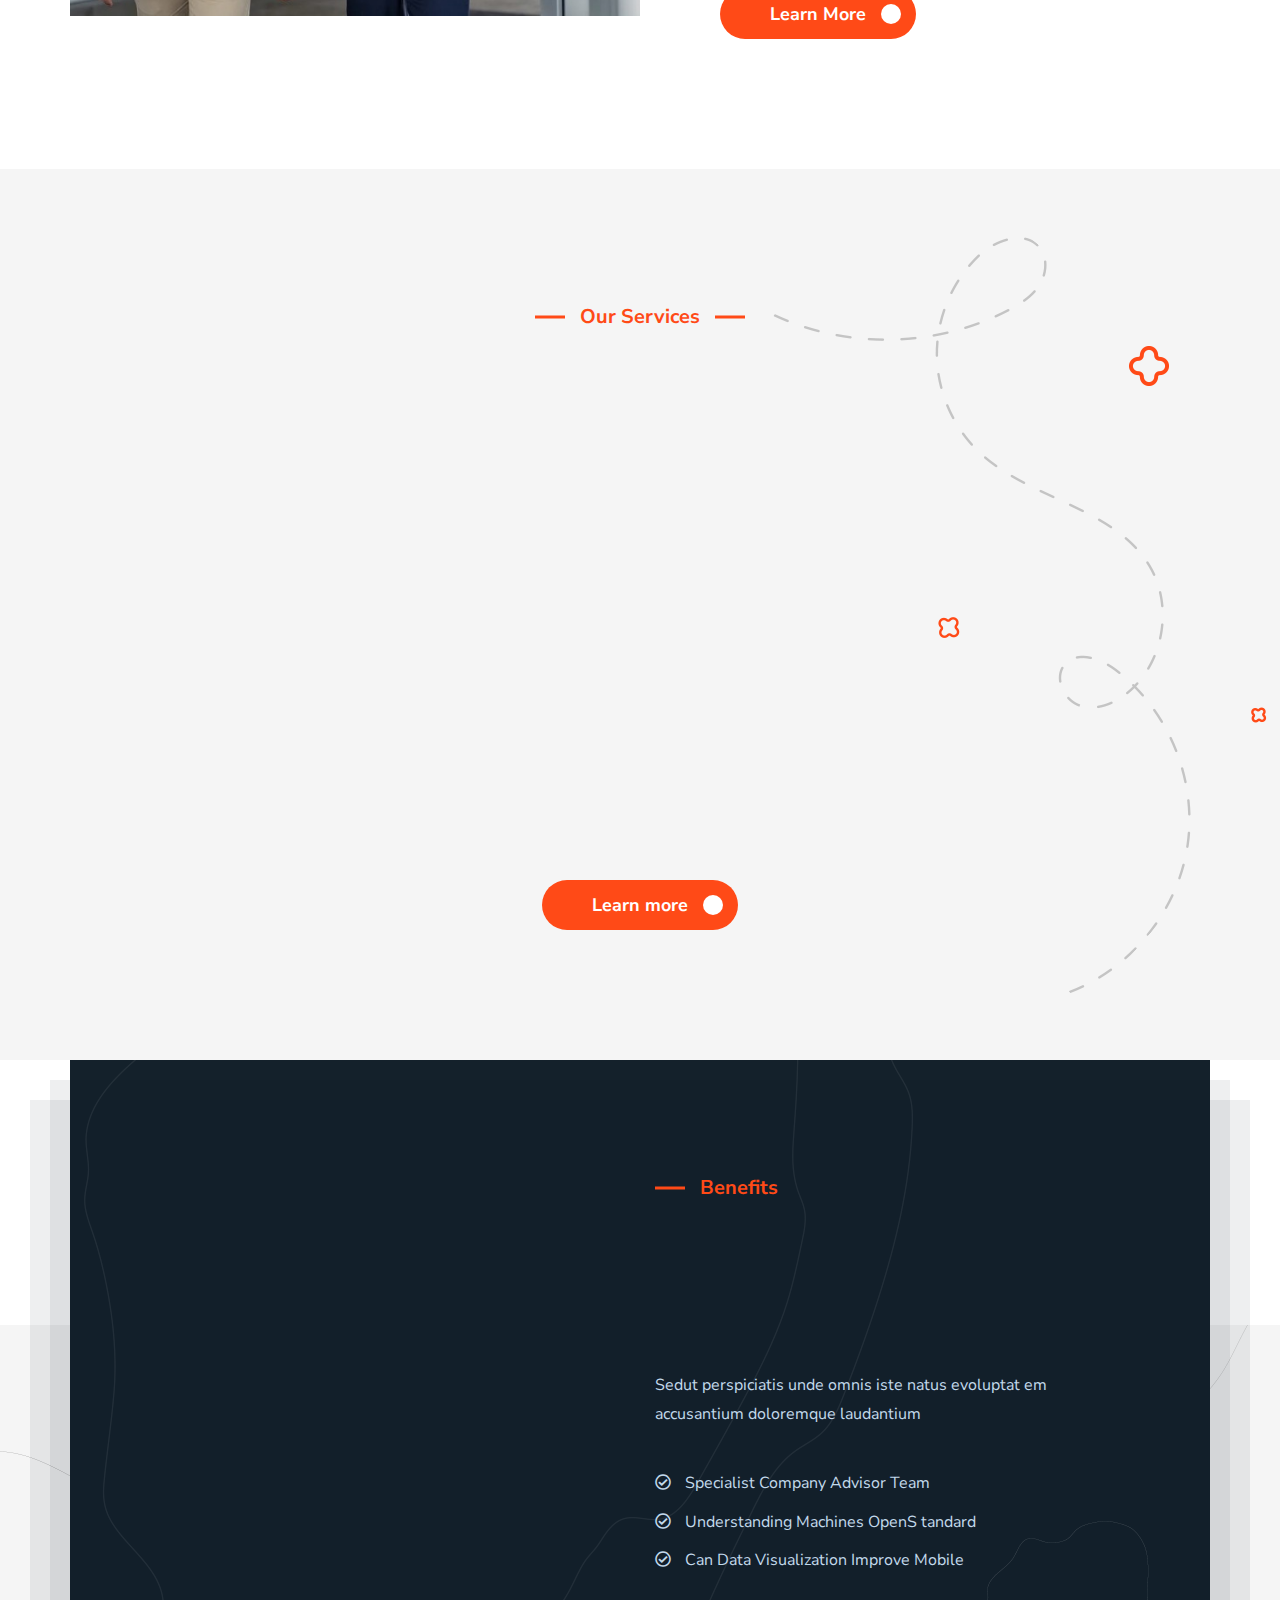
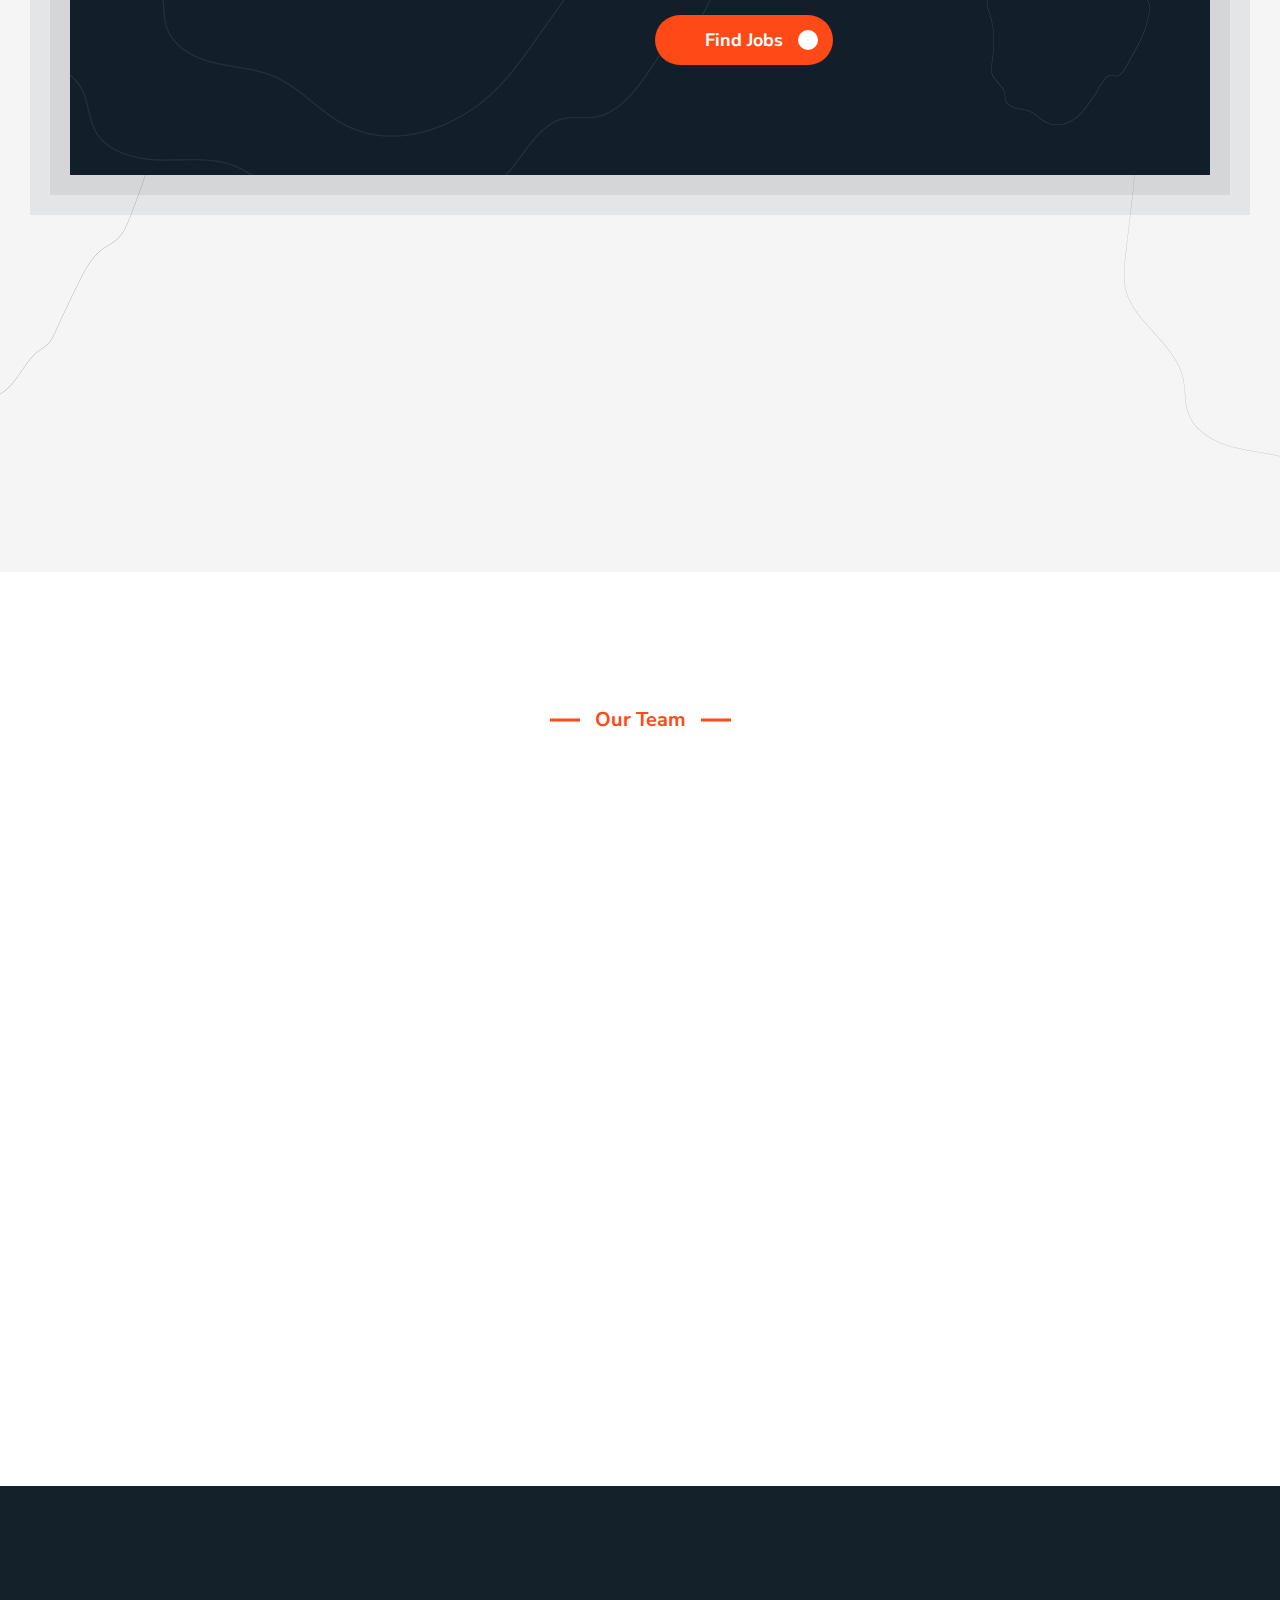
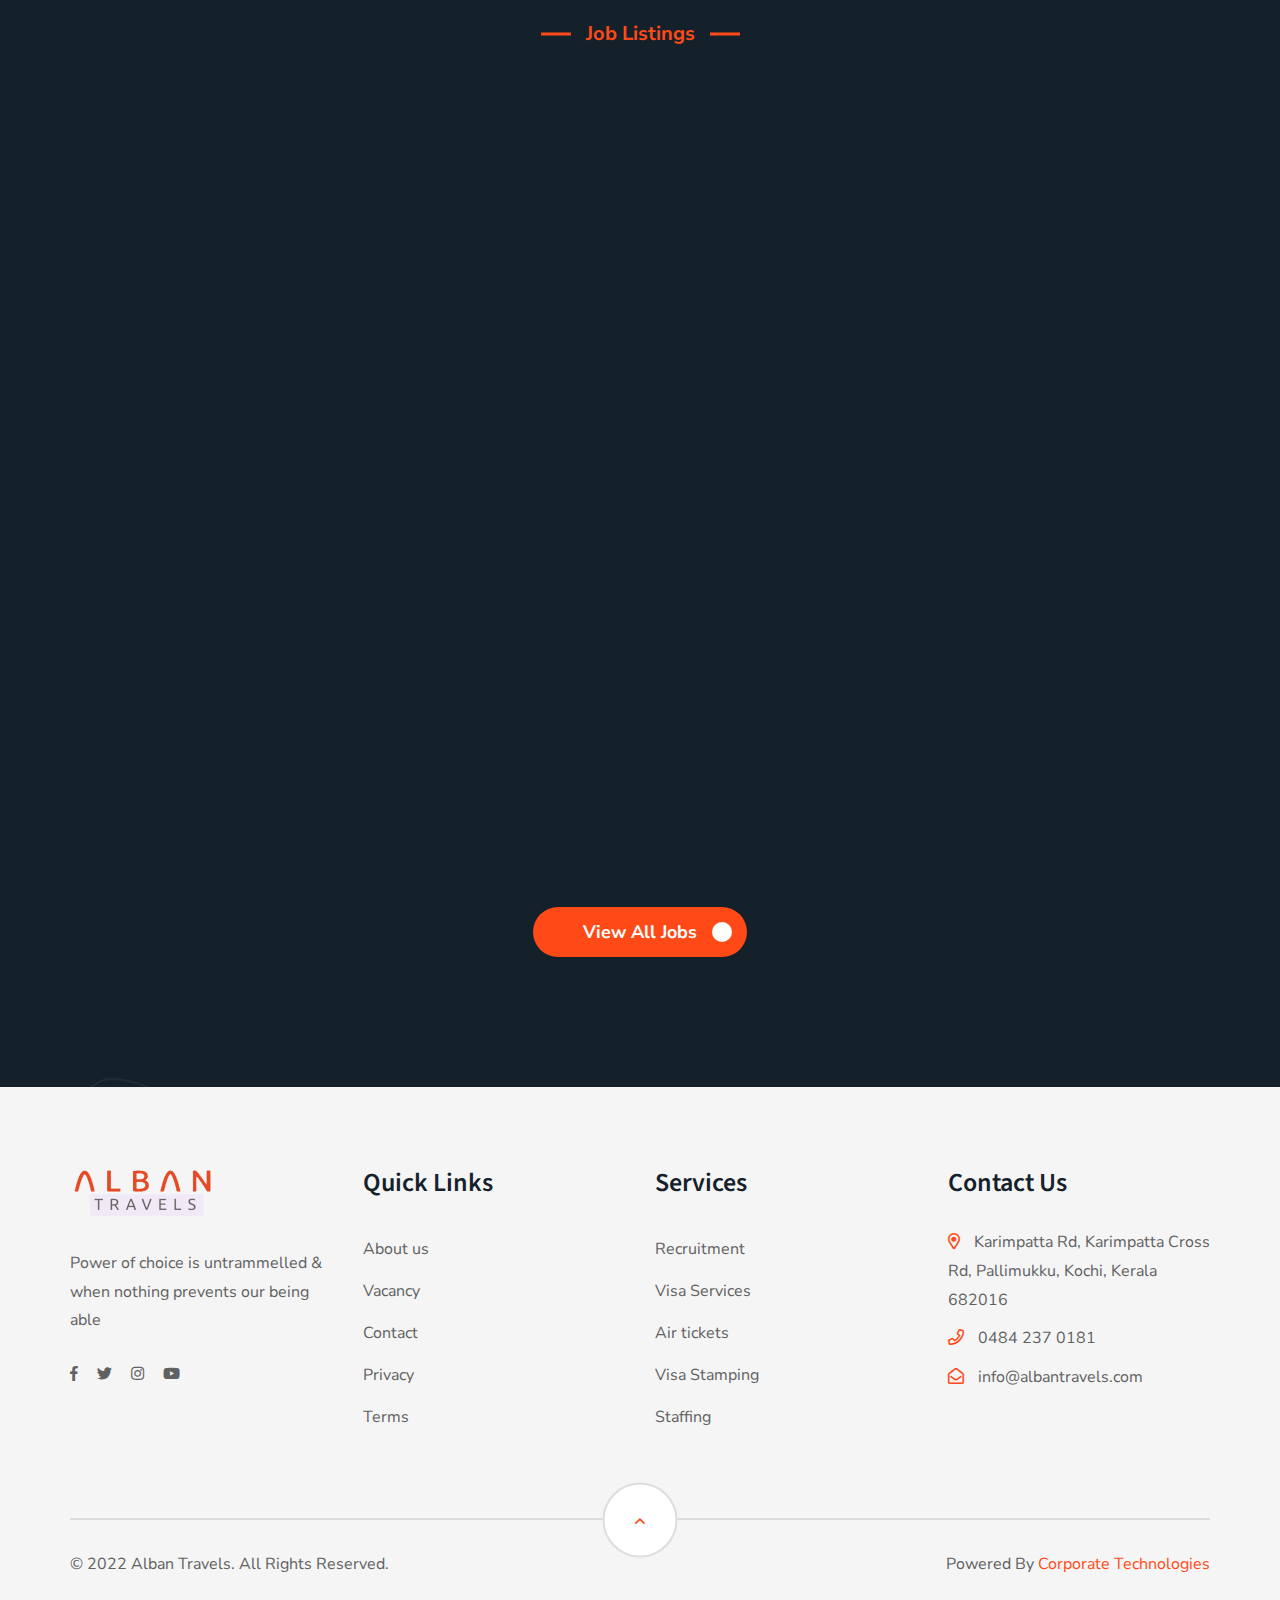
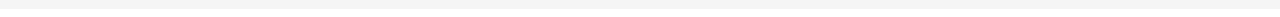
==== commit 7902d547: "test" ====
--- a/index.html
+++ b/index.html
@@ -67,7 +67,7 @@
 						<div class="menu-items">
 							<ul>
 								<li><a href="index.html">Home</a></li>
-								<li><a href="about.html">Company</a></li>
+								<li><a href="about.html">About us</a></li>
 								<li><a href="vacancy.html">Vacancy</a></li>								
 								<li class="has-submemu">
 									<a href="services.html">Services</a>
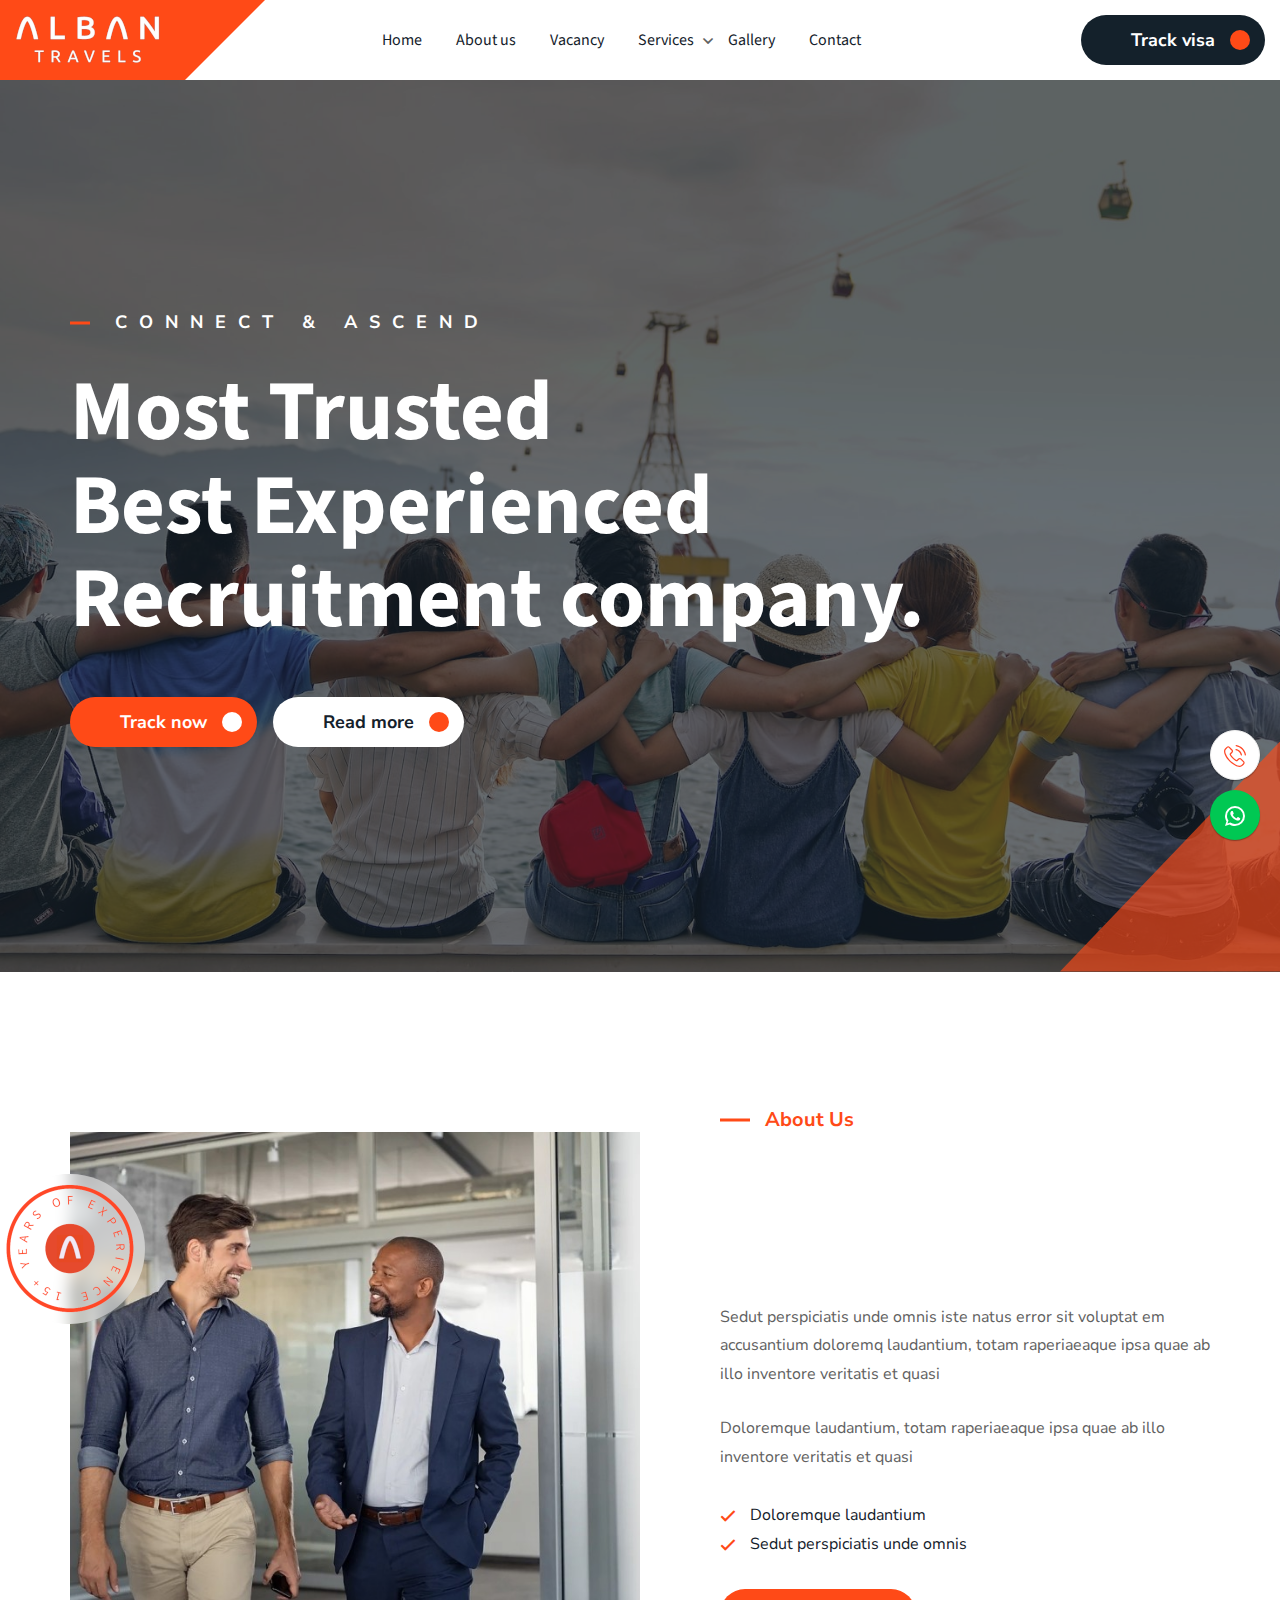
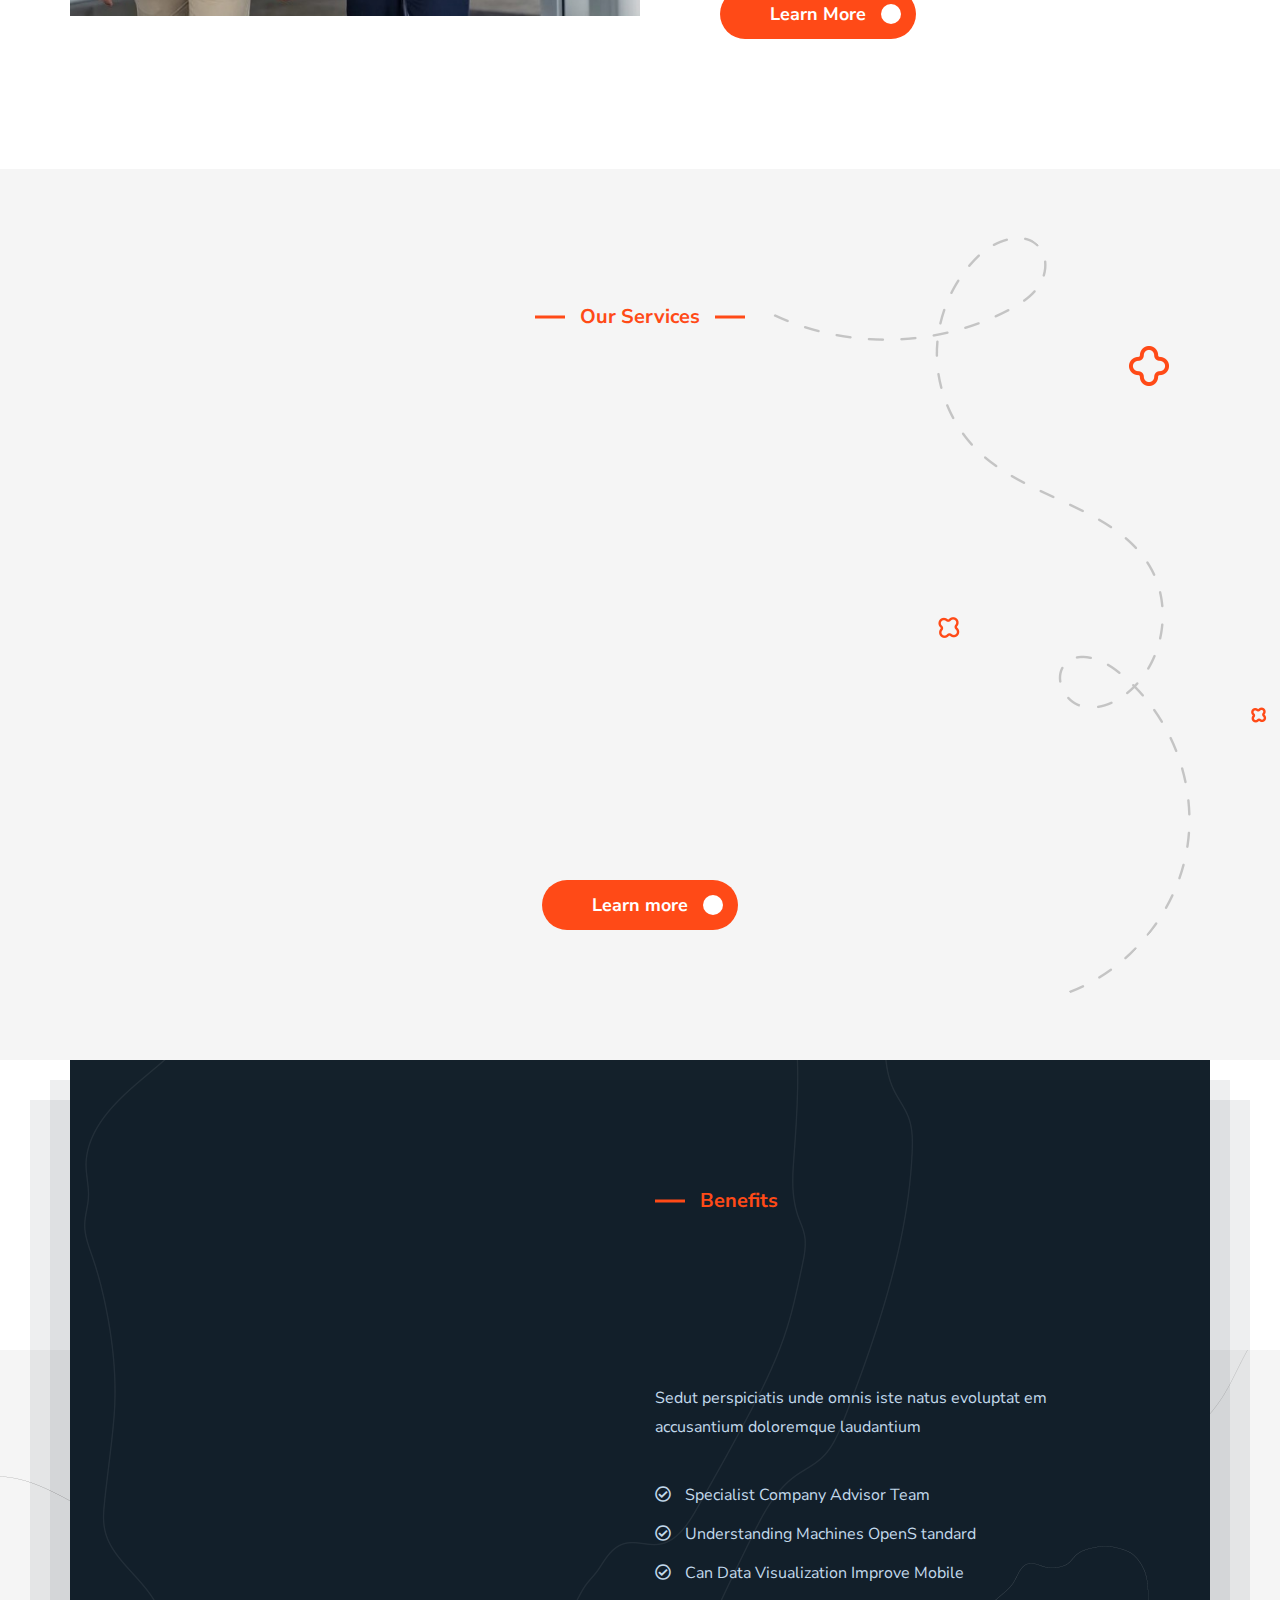
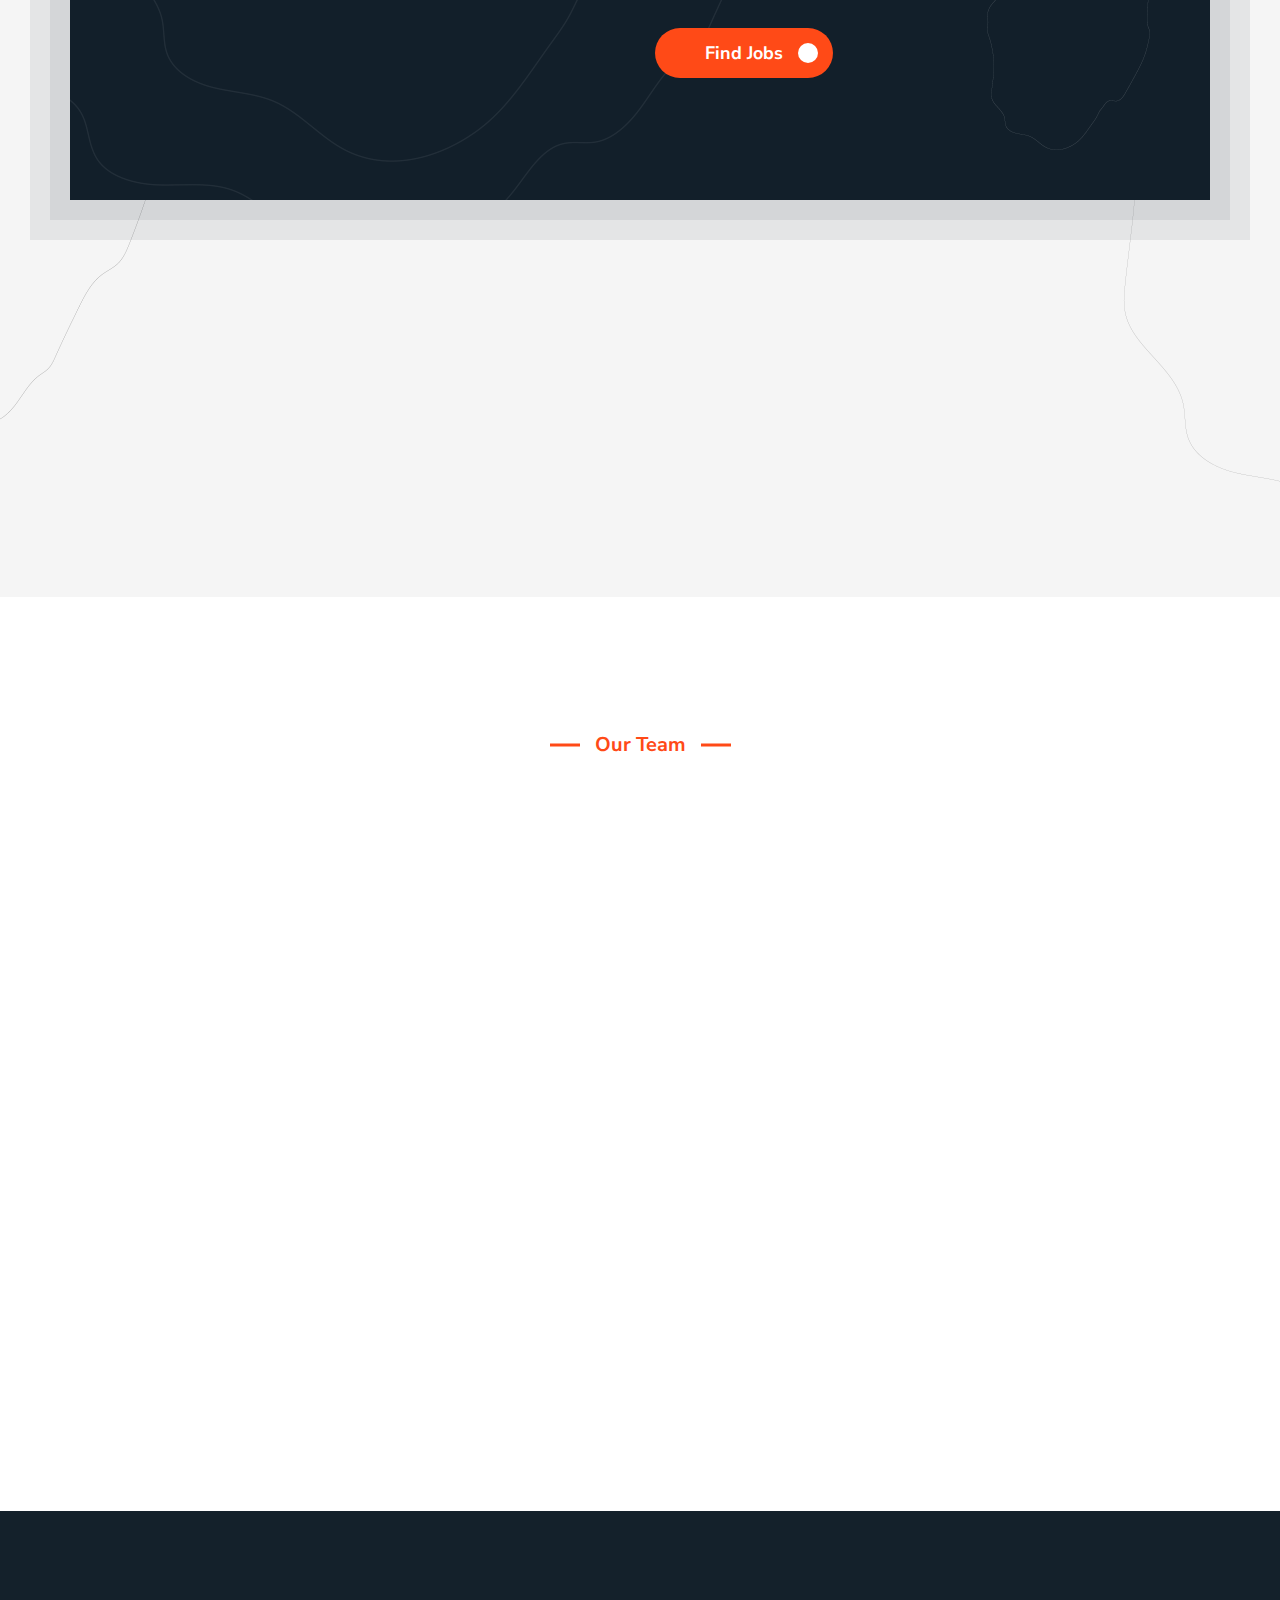
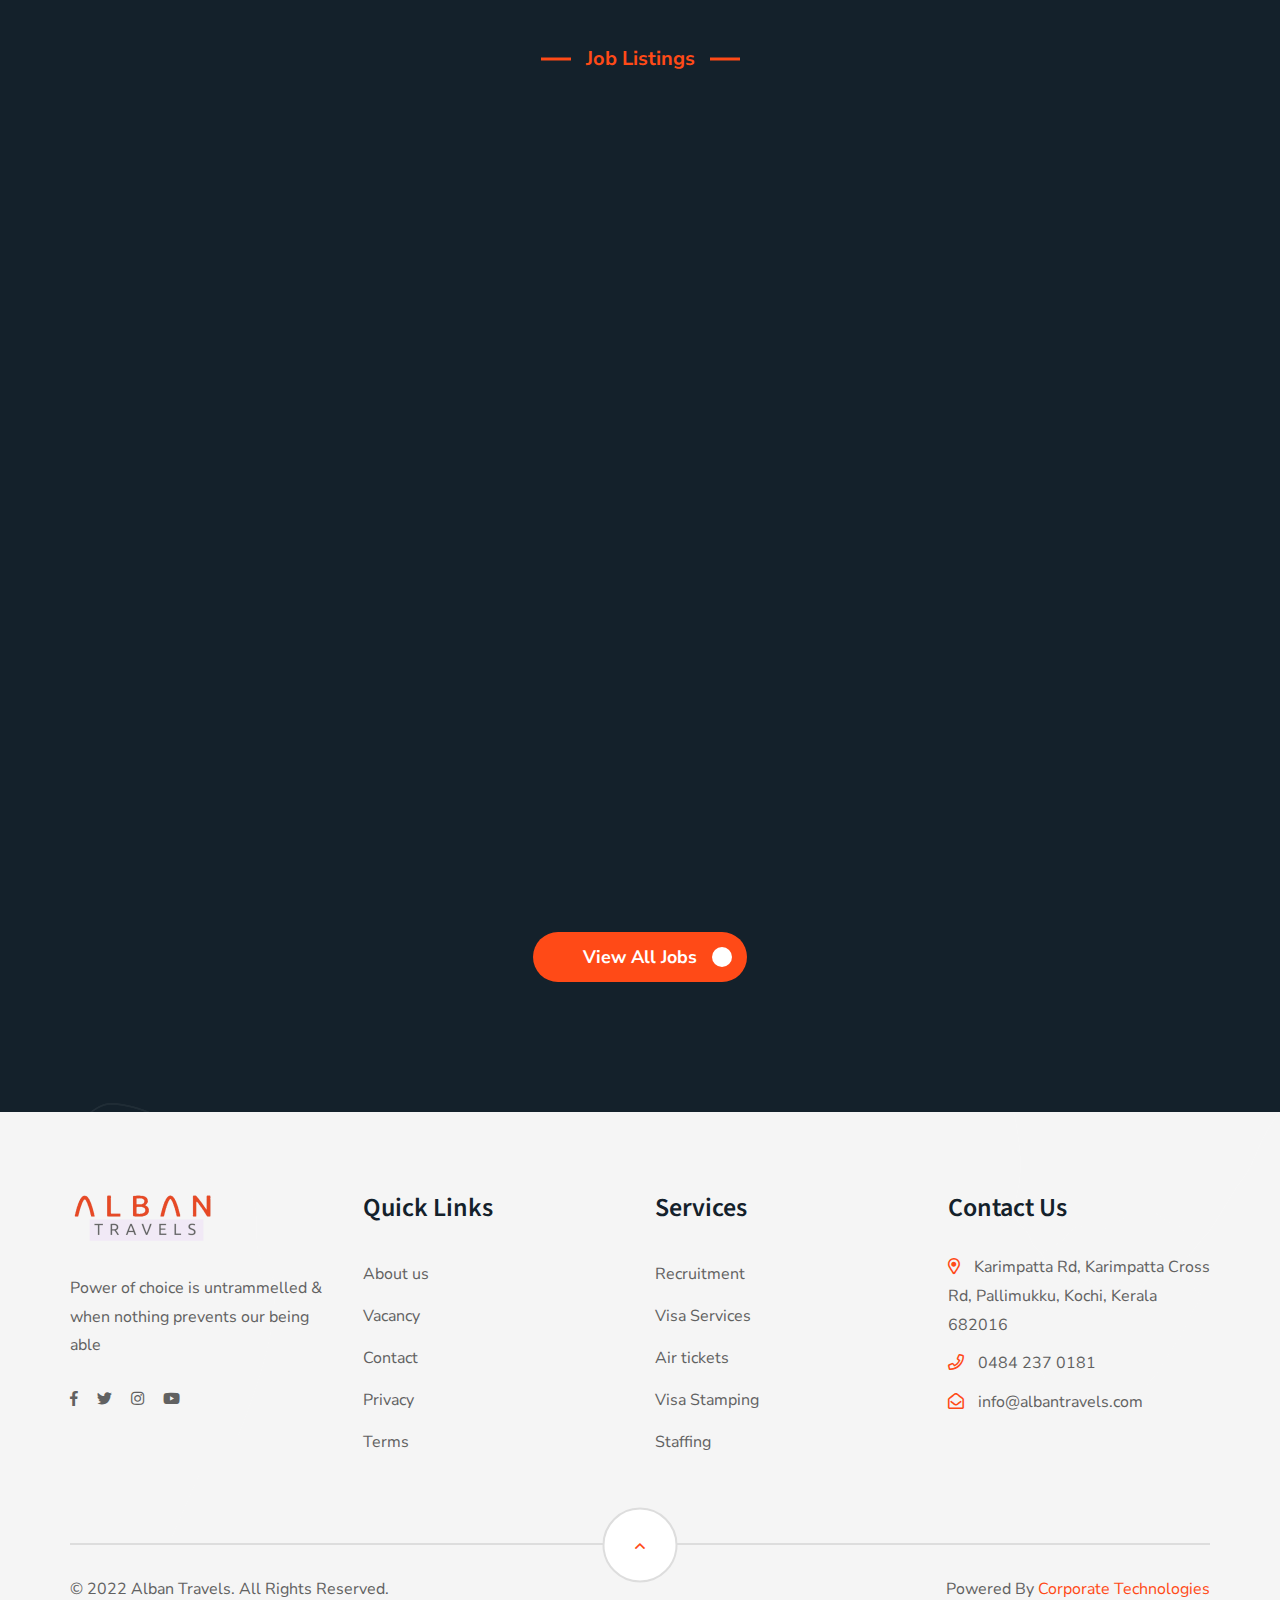
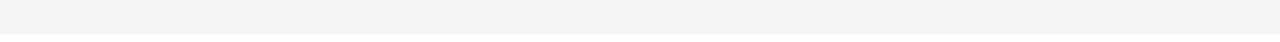
==== commit c7642895: "updats" ====
--- a/index.html
+++ b/index.html
@@ -218,8 +218,8 @@
 							Doloremque laudantium, totam raperiaeaque ipsa quae ab illo inventore veritatis et quasi
 						</p>
 						<ul class="about-list">
-							<li> <i class="far fa-check"></i> Business & Consulting Agency</li>
-							<li> <i class="far fa-check"></i> Awards Winning Business Comapny</li>
+							<li> <i class="far fa-check"></i> Doloremque laudantium</li>
+							<li> <i class="far fa-check"></i> Sedut perspiciatis unde omnis</li>
 						</ul>
 						<a href="about.html" class="main-btn main-btn-4">Learn More</a>
 					</div>
@@ -227,7 +227,7 @@
 				<div class="col-lg-6 col-md-10 order-lg-1">
 					<div class="mt-30 about-image-gallery">
 						<img class="image-3" src="assets/img/badge.png" alt="About Circle Thumb">
-						<img src="assets/img/illustration/01.jpg" alt="Image">
+						<img src="assets/img/feature/01.jpg" alt="Image">
 					</div>
 				</div>
 			</div>
@@ -262,7 +262,7 @@
                         <div class="icon">
                             <img src="assets/img/icons/02.png" alt="Icon">
                         </div>
-                        <h3>Visa service</h3>
+                        <h3>Visa services</h3>
                         <p>Quis autem velrepres hend</p>
                         <a href="visa-services.html" class="service-link">
                             <i class="fal fa-long-arrow-right"></i>
@@ -313,7 +313,7 @@
 					<div class="col-lg-6">
 						<div class="wcu-image text-center text-lg-left wow fadeInUp" data-wow-duration="1500ms"
 							data-wow-delay="400ms">
-							<img src="assets/img/illustration/02.jpg" alt="Image">
+							<img src="assets/img/feature/01.webp" alt="Image">
 						</div>
 					</div>
 					<div class="col-lg-6 col-md-10">
@@ -431,7 +431,7 @@
 							</div>
 						</div>
 						<div class="member-desc">
-							<h3 class="name"><a href="team-details.html">Mohammed</a></h3>
+							<h3 class="name"><a href="team-details.html">John Doe</a></h3>
 							<span class="pro">Managing Director</span>
 						</div>
 					</div>
--- a/assets/css/style.css
+++ b/assets/css/style.css
@@ -179,6 +179,9 @@
     color: #ff4a17; }
 
 /*=======  Common Classes  =======*/
+.text-red {
+  color: #ff4a17;
+}
 .main-btn {
   line-height: 50px;
   font-size: 18px;
@@ -5156,7 +5159,8 @@
       margin-bottom: 30px; } }
   .project-details .project-content .details ul li {
     color: #c7dff2;
-    font-size: 15px; }
+    font-size: 15px;
+    font-weight: 600; }
     @media (max-width: 991px) {
       .project-details .project-content .details ul li {
         display: inline-block; } }
@@ -5293,7 +5297,6 @@
   text-align: center;
   margin-bottom: 40px; }
   .product-loop .single-product .product-img {
-    margin-bottom: 30px;
     position: relative; }
   .product-loop .single-product .product-action {
     position: absolute;
@@ -5336,7 +5339,9 @@
   .product-loop .single-product .title {
     font-size: 18px;
     font-weight: 600;
-    margin-bottom: 5px; }
+    margin-bottom: 5px;
+    background: #ffdbd4;
+    padding: 20px 0; }
   .product-loop .single-product .price {
     font-size: 15px;
     color: #ff4a17;
